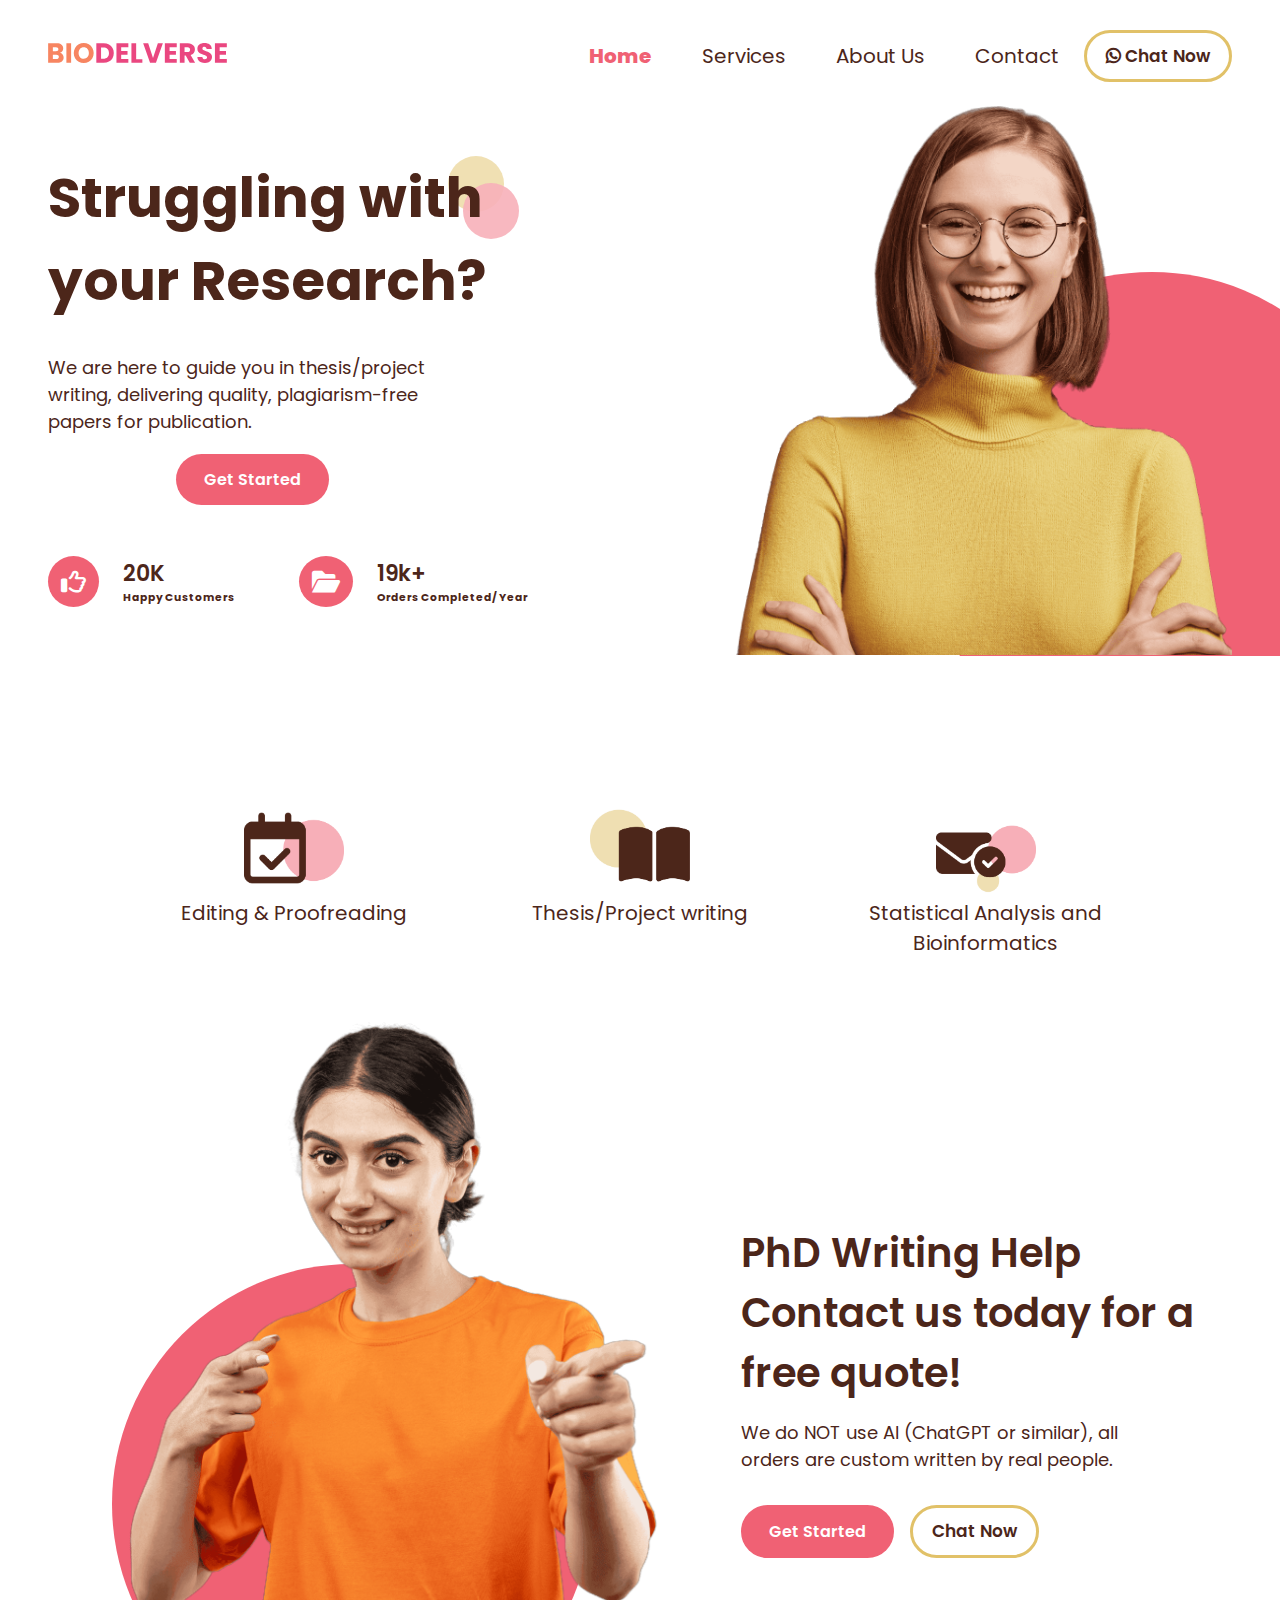
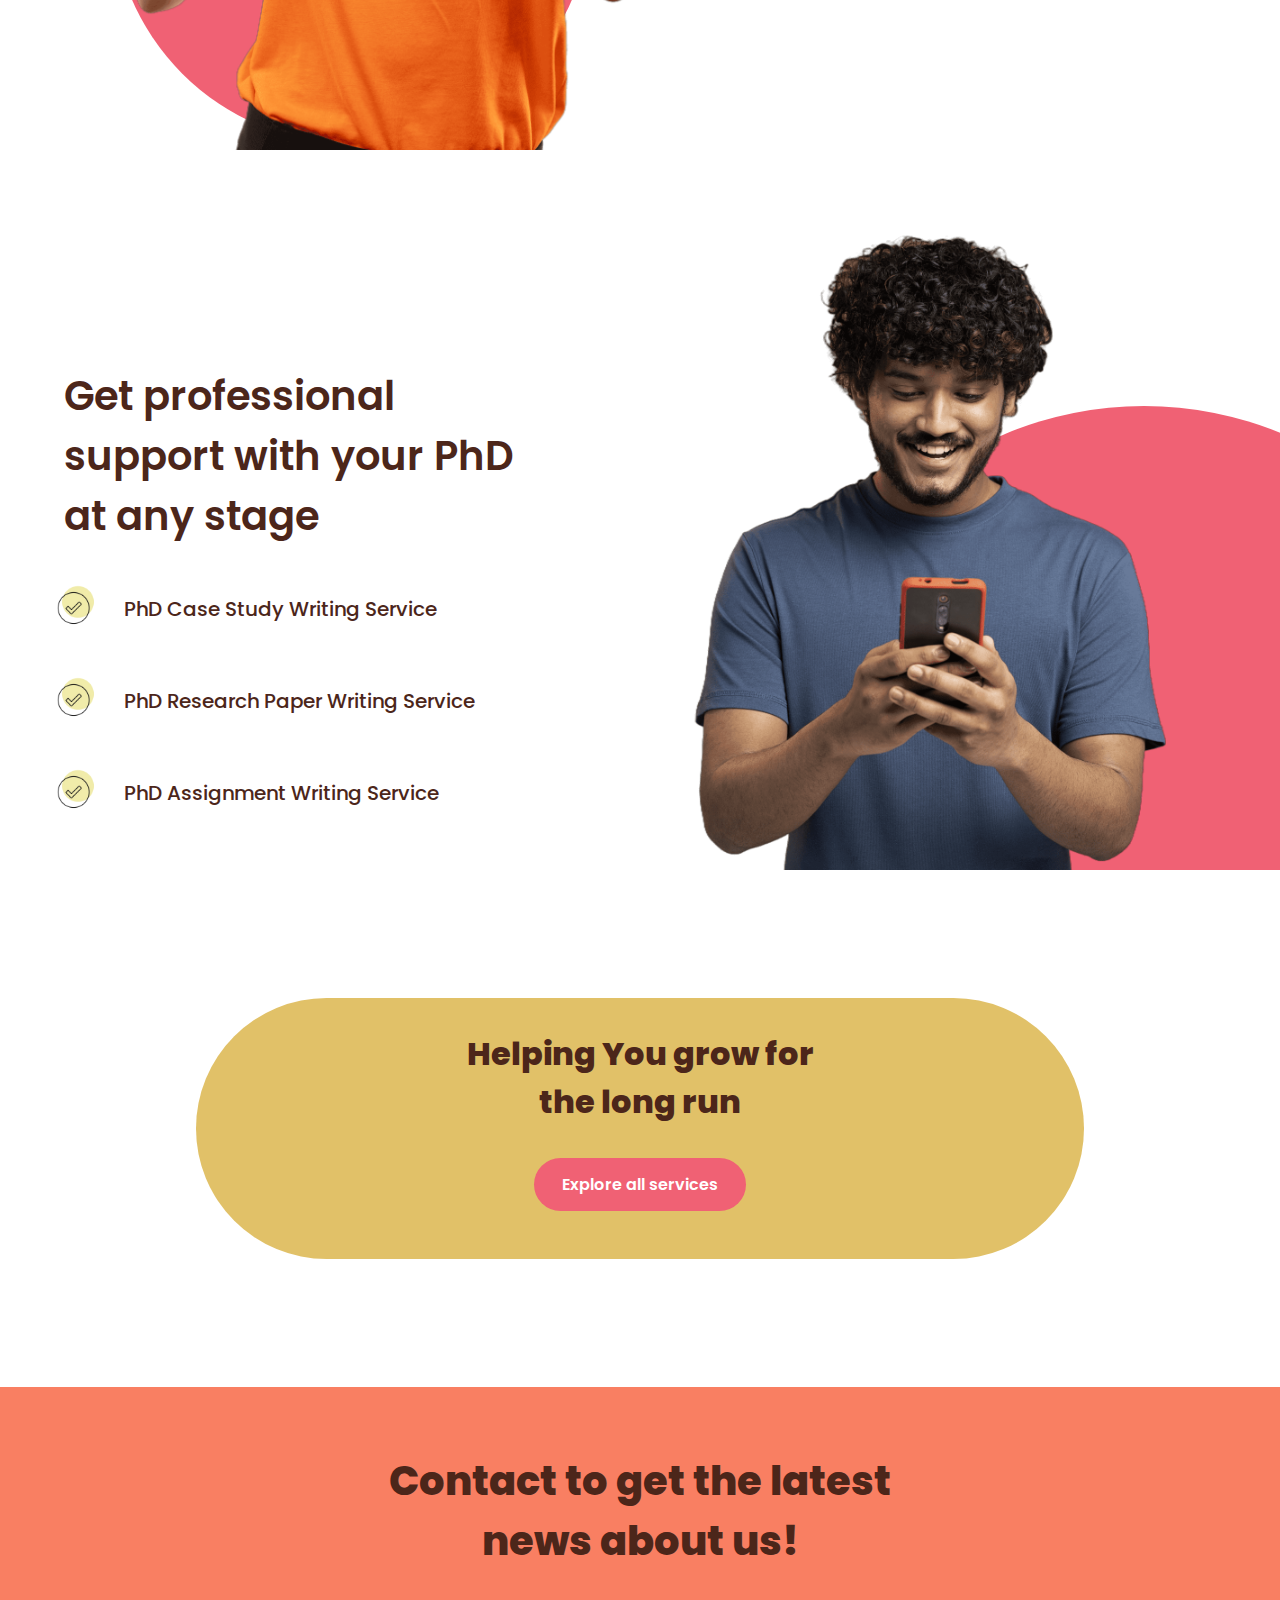
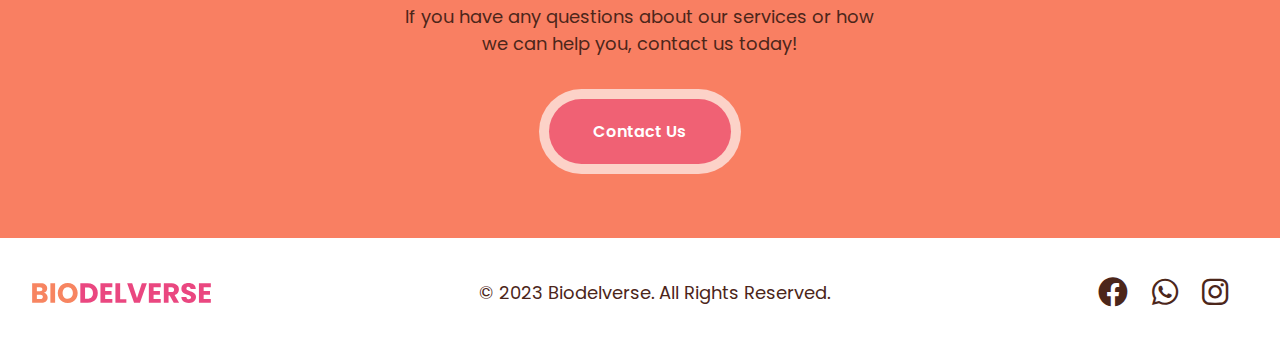
==== index.html @ eaade55c "added contact form" ====
<!DOCTYPE html>
<html lang="en">

<head>
     <meta charset="UTF-8">
     <meta name="viewport" content="width=device-width, initial-scale=1.0">
     <meta name="description"
          content="Empowering research, Guiding Researchers. Elevate your academic journey with Biodelverse - your ultimate destination for comprehensive support in review writing, thesis crafting, journal publications, conference proceedings, practical guidance, and more. Your success starts with us">
     <title>Biodelverse</title>

     <!-- FAV ICONS  -->
     <link rel="shortcut icon" href="Assests/fav-icons/fav-icon.png" type="image/x-icon">

     <!-- STYLE SHEET  -->
     <link rel="stylesheet" href="./style.css">

     <!-- Media Query -->
     <link rel="stylesheet" href="./mediaquery.css">

     <!-- Google Fonts -->
     <link rel="preconnect" href="https://fonts.googleapis.com">
     <link rel="preconnect" href="https://fonts.gstatic.com" crossorigin>
     <link href="https://fonts.googleapis.com/css2?family=Poppins:ital,wght@0,200;0,400;0,500;0,600;0,700;0,800;0,900;1,300;1,400;1,500;1,700;1,800;1,900&display=swap"
          rel="stylesheet">

     <!-- Font Awesome CDN -->
     <link rel="stylesheet" href="https://cdnjs.cloudflare.com/ajax/libs/font-awesome/6.0.0/css/all.min.css">

     <!-- Form AjaX  -->
     <script src="https://ajax.googleapis.com/ajax/libs/jquery/3.5.1/jquery.min.js"></script>
</head>

<body>

     <!-- ------------ -->
     <!-- SECTION-1-->
     <!-- ------------- -->

     <section class="home-section-1">

          <!-- Navigation Bar -->
          <nav class="navigation">
               <div class="logo"><img src="Assests/BioDesk Logo/BIODELVERSE (1).svg"></div>
               <div class="nav-links">
                    <ul>
                         <li>
                              <a class="page-active" href="index.html">Home</a>
                         </li>
                         <li>
                              <a href="service.html">Services</a>
                         </li>
                         <li>
                              <a href="about.html">About Us</a>
                         </li>
                         <li>
                              <a href="#" id="showContactFormBtnAnchor">Contact</a>
                         </li>
                         <a href="https://wa.me/918590683963?text=Hi%20there!!" class="primary-btn"><i
                                   class="fa-brands fa-whatsapp"></i> Chat Now</a>
                    </ul>

               </div>

               <!-- Inside the .navigation div -->
               <div class="menu-toggle">
                    <i class="fas fa-bars"></i>
                    <i class="fas fa-times"></i>
               </div>
          </nav>

          <!-- Section-1 Content Start here -->
          <div class="home-section-1-content">

               <!-- Content -1 -->
               <div class="home-section-1-left-content">



                    <!-- Main Heading with color boll-->
                    <div class="home-section-1-left-content-heading">
                         <!-- color balls -->
                         <div class="color-balls">
                              <div class="color-ball-1"></div>
                              <div class="color-ball-2"></div>
                         </div>
                         <!-- Heading -->
                         <h1>
                              Struggling with <br> your Research?
                         </h1>

                    </div>

                    <!-- paragraph -->
                    <p>
                         We are here to guide you in thesis/project writing, delivering quality, plagiarism-free papers
                         for publication.
                    </p>

                    <!-- Main button -->
                    <a href="service.html" class="main-btn">Get Started</a>

                    <!-- Counter -->
                    <div class="counter">
                         <!-- counter-1 -->
                         <div class="counter-div">
                              <i class="fa-regular fa-thumbs-up"></i>
                              <div>
                                   <h5 id="happyCustomers">20K</h5>
                                   <h6>
                                        Happy Customers
                                   </h6>
                              </div>
                         </div>

                         <!-- counter-2 -->
                         <div class="counter-div">
                              <i class="fa-solid fa-folder-open"></i>

                              <div>
                                   <h5 id="ordersCompleted">19k+</h5>
                                   <h6>
                                        Orders Completed/ Year
                                   </h6>
                              </div>
                         </div>
                    </div>

               </div>

               <!-- Content -2 -->
               <div class="home-section-1-right-content">

                    <!-- Image -->
                    <img src="Assests/Section-1-girl-img.png" alt="">



               </div>

          </div>
          <!-- background circle -->
          <div class="background-circle"></div>
     </section>

     <!-- ------------ -->
     <!-- SECTION-2-->
     <!-- ------------- -->

     <section class="home-section-2">

          <!-- Features -->
          <div class="features">
               <div class="featureBox">
                    <img src="./Assests/Section-2-icon-2.png" alt="" class="featureIcon">
                    <h6 class="featureTagline">Editing & Proofreading</h6>
               </div>
               <div class="featureBox">
                    <img src="./Assests/Section-2-icon-1.png" alt="" class="featureIcon">
                    <h6 class="featureTagline">Thesis/Project writing</h6>
               </div>
               <div class="featureBox" style="padding-top: 50px;">
                    <img src="./Assests/Section-2-icon-3.png" alt="" class="featureIcon">
                    <h6 class="featureTagline">Statistical Analysis and Bioinformatics</h6>
               </div>
          </div>

     </section>

     <!-- ------------ -->
     <!-- SECTION-3-->
     <!-- ------------- -->
     <section class="home-section-3">
          <div class="home-section-3-left-content">
               <img src="./Assests/Section-3-girl-img.png" alt="" class="section-3-left-image">
               <!-- background circle -->
               <div class="background-circle"></div>

          </div>
          <div class="home-section-3-right-content">
               <div class="section-3-heading">
                    <h2>PhD Writing Help Contact us today for a free quote!</h2>
               </div>
               <div class="section-3-text">
                    <p>We do NOT use AI (ChatGPT or similar), all orders are custom written by real people.</p>
               </div>
               <div class="section-3-btn-box">
                    <a href="service.html" class="main-btn">Get Started</a>
                    <a href="https://wa.me/918590683963?text=Hi%20there!!" class="primary-btn">Chat Now</a>

               </div>
          </div>

     </section>

     <!-- ------------ -->
     <!-- SECTION-4-->
     <!-- ------------- -->


     <section class="home-section-4">
          <div class="home-section-4-left">
               <div class="section-4-heading">
                    <h2>Get professional support with your PhD at any stage</h2>
               </div>
               <div class="section-4-points">

                    <!-- Points -->
                    <div>
                         <img src="Assests/tick-removebg.png" alt="">
                         <p>
                              PhD Case Study Writing Service
                         </p>
                    </div>

                    <!-- Points -->
                    <div>
                         <img src="Assests/tick-removebg.png" alt="">
                         <p>
                              PhD Research Paper Writing Service
                         </p>
                    </div>

                    <!-- Points -->
                    <div>
                         <img src="Assests/tick-removebg.png" alt="">
                         <p>
                              PhD Assignment Writing Service
                         </p>
                    </div>

               </div>
          </div>
          <div class="home-section-4-right">
               <img src="./Assests/Section-4-boy-img.png" alt="" class="section-4-img">

          </div>
          <!-- background circle -->
          <div class="background-circle"></div>
     </section>


     <!-- ------------ -->
     <!-- SECTION-5-->
     <!-- ------------- -->

     <section class="home-section-5">

          <!-- Reusable NewsLetter Box -->
          <div class="news-letter-container">
               <h2>Helping You grow for
                    <br> the long run</h2>
               <a href="service.html#services-section-feature-container" class="main-btn">Explore all services</a>
          </div>
     </section>

     <!-- ------------ -->
     <!-- SECTION-6-->
     <!-- ------------- -->
     <section class="home-section-6">
          <div class="section-6-container">
               <h2>Contact to get the latest news about us!</h2>
               <p>If you have any questions about our services or how we can help you, contact us today!</p>
               <form class="formField"
                    action="https://script.google.com/macros/s/AKfycbzdx4es6n_eGww9zZ2LNi3wow7X397OpIFWarDgLo2lKXkbOkn2M5WrCmH2jN6Mx-Fr/exec">
                    <div class="form-group">
                         <!-- <input id="tel-number" type="tel" name="Phone Number" placeholder="Enter Your Mobile Number"
                              pattern="(\+?\d{10,13})?" title="Enter a valid phone number with 10 to 13 digits"
                              required> -->
                         <button class="main-btn" type="button" id="showContactFormBtn">Contact Us</button>

                    </div>
               </form>
          </div>
     </section>


     <!-- ------------ -->
     <!-- Footer-->
     <!-- ------------- -->

     <section class="Footer">
          <img src="./Assests/BioDesk Logo/BIODELVERSE (1).svg" alt="">
          <p>© 2023 Biodelverse. All Rights Reserved.</p>
          <ul>
               <li><a href="https://www.facebook.com/biodelvers?mibextid=zLoPMf"><i
                              class="fa-brands fa-facebook"></i></a></li>
               <li><a href="https://wa.me/918590683963?text=Hi%20there!!"><i class="fa-brands fa-whatsapp"></i></a></li>
               <li><a href="https://www.instagram.com/biodelvers"><i class="fa-brands fa-instagram"></i></a></li>
          </ul>
     </section>



     <!-- ------------ -->
     <!-- Contact Form (Pop Up)-->
     <!-- ------------- -->
     <div class="background" id="contact-form">
          <div class="container">
               <div class="screen">
                    <div class="screen-header">
                         <div class="screen-header-left">
                              <div class="screen-header-button close"></div>
                              <div class="screen-header-button maximize"></div>
                              <div class="screen-header-button minimize"></div>
                         </div>
                         <div class="screen-header-right close">
                              <!-- Close button -->
                              <i class="fa-regular fa-circle-xmark"></i>
                         </div>
                    </div>
                    <div class="screen-body">
                         <div class="screen-body-item left">
                              <div class="app-title">
                                   <span>CONTACT</span>
                                   <span>US</span>
                              </div>
                              <div class="app-contact">CONTACT INFO : +91 8590683963</div>
                         </div>
                         <div class="screen-body-item">
                              <div class="app-form">
                                   <form id="contactForm" class="formField"
                                        action="https://script.google.com/macros/s/AKfycbzdx4es6n_eGww9zZ2LNi3wow7X397OpIFWarDgLo2lKXkbOkn2M5WrCmH2jN6Mx-Fr/exec">
                                        <div class="app-form-group">
                                             <input class="app-form-control" placeholder="NAME" required>
                                        </div>
                                        <div class="app-form-group">
                                             <input class="app-form-control" type="email" placeholder="EMAIL" required>
                                        </div>
                                        <div class="app-form-group">
                                             <input class="app-form-control" placeholder="CONTACT NO" type="tel"
                                                  name="Phone Number" pattern="(\+?\d{10,13})?"
                                                  title="Enter a valid phone number with 10 to 13 digits" required>
                                        </div>
                                        <div class="app-form-group message">
                                             <input class="app-form-control" placeholder="MESSAGE">
                                        </div>
                                        <div class="app-form-group buttons">
                                             <button type="button" class="app-form-button"
                                                  onclick="clearForm()">CLEAR</button>
                                             <button class="app-form-button">SEND</button>
                                        </div>
                                   </form>
                              </div>
                         </div>
                    </div>
               </div>
          </div>
     </div>

     <!-- -Local Js file ---->
     <script src="script.js"></script>

</body>

</html>
---- style.css ----
@import url('https://fonts.googleapis.com/css2?family=Poppins:ital,wght@0,100;0,200;1,100;1,200;1,300;1,400;1,500;1,600;1,700;1,800;1,900&display=swap');

body,
h1,
h2,
h3,
h5,
h6,
p,
ul {
     margin: 0;
     padding: 0;
     list-style: none;
}

body,
body * {
     font-family: 'Poppins', sans-serif;
     color: var(--brown);
     scroll-behavior: smooth;
}

html {
     scroll-behavior: smooth;
}

/* Color Palette */
:root {
     --white-c: #FFFFFF;
     --light-yellow: #E1C168;
     --light-orange: #F97F62;
     --light-grey: #A6A6A6;
     --light-pink: #f7b0b9;
     --bright-pink: #F06174;
     --black: #000001;
     --light-brown: #76584A;
     --brown: #4C261A;
     --light-white: #FDFDFD;
}

h1 {
     font-size: 55px;
     font-weight: 700;
}

h2 {
     font-weight: 600;
     font-size: 40px;
}

h3 {
     font-size: 30px;
     font-weight: 600;
}

h5 {
     font-size: 22px;
     font-weight: 600;
}

p {
     font-size: 18px;
     font-weight: 400;
}


/* section */
section {
     height: inherit;
     flex-direction: column;
     padding: 0 3rem;
}

/* ---------------------------- */
/* Reusable Navigation style */
/* ---------------------------- */
/* navigation bar */
.navigation {
     display: flex;
     justify-content: space-between;
     align-items: center;
     padding: 30px 0 10px;
     background: var(--white-c);
}

.logo img {
     max-height: 20px;
}

.nav-links ul {
     display: flex;
     justify-content: flex-end;
     align-items: center;
}

.nav-links ul li {
     margin: 0 25px;
}


.nav-links ul li a {
     text-decoration: none;
     font-size: 20px;
     transition: color 0.3s ease;
}

.nav-links ul li a:hover {
     color: var(--bright-pink);

}

.menu-toggle {
     display: none;
     cursor: pointer;
     font-size: 30px;
}

.menu-toggle i.fa-times {
     display: none;
}

.page-active {
     font-weight: 800;
     color: var(--bright-pink);
}

/* ---------------------------- */
/* Reusable Button style */
/* ---------------------------- */

/* Main-btn */
.main-btn {
     padding: 14px 28px;
     color: var(--white-c);
     background: var(--bright-pink);
     text-decoration: none;
     font-weight: 600;
     font-size: 16px;
     border-radius: 56px;
     transition: background-color 0.3s ease;
     width: fit-content;
}

.main-btn:hover {
     background: var(--light-orange);
}

/* Primary btn */
.primary-btn {
     background: transparent;
     border: 3px solid var(--light-yellow);
     padding: 10px 19px;
     border-radius: 44px;
     text-decoration: none;
     font-size: 17px;
     font-weight: 600;
     transition: background-color 0.3s ease;
}

.primary-btn i.fa-whatsapp {
     color: var(--brown);
     background: transparent;
     font-weight: 600;
}

.primary-btn:hover {
     background: var(--light-yellow);
}



.background-circle {
     background-color: var(--bright-pink);
     border-radius: 100%;


}





/* ---------------------------- */
/* (HOME PAGE) */
/* ---------------------------- */
/* ---------------------------- */
/* Section-1 */
/* ---------------------------- */
.home-section-1 {
     overflow: hidden;
     position: relative;
}

.home-section-1-content {
     display: flex;
     align-items: flex-start;
     justify-content: center;
}

/*------ left content---------- */
.home-section-1-left-content {
     margin-top: 4rem;
     width: 60%;
}

/* color balls */

.color-balls {
     width: 75px;
     position: absolute;
     left: 28rem;
     z-index: -9;
}

.color-ball-1 {
     background-color: var(--light-yellow);
     height: 3.5rem;
     width: 3.5rem;
     border-radius: 100%;
     opacity: 0.5;
}

.color-ball-2 {
     background-color: var(--light-pink);
     height: 3.5rem;
     width: 3.5rem;
     border-radius: 100%;
     opacity: 0.9;
     position: relative;
     left: 15px;
     bottom: 29px;

}

.home-section-1-left-content-heading h1 {
     width: 80%;
}

.home-section-1-left-content p {
     width: 70%;
     margin: 2rem 0;
}

.home-section-1-left-content .main-btn {
     margin-left: 8rem;
}


/* Counter */
.home-section-1-left-content .counter {
     display: flex;
     align-items: center;
     justify-content: start;
     gap: 4rem;
     margin-top: 4rem;
}

.home-section-1-left-content .counter .counter-div {
     display: flex;
     align-items: center;
}

.home-section-1-left-content .counter .counter-div i {
     padding: 13px;
     background: var(--bright-pink);
     border-radius: 50%;
     font-size: 25px;
     color: var(--white-c)
}

.home-section-1-left-content .counter .counter-div div {
     margin-left: 1.5rem;
     text-align: left;
}



/*------------ right -------------content */
.home-section-1-right-content {
     width: 40rem;
     overflow: hidden;
}

.home-section-1-right-content img {
     width: 90%;
     margin-left: 4rem;
}

.background-circle {
     height: 30rem;
     width: 30rem;
     z-index: -1;
     position: absolute;
     right: -7rem;
     top: 17rem;
}

/* ---------------------------- */
/* Section-2 */
/* ---------------------------- */
.home-section-2 {
     padding: 6rem 4rem 2rem;
     background-color: var(--white-c);
     margin-top: -6px;
}

.features {
     width: 90%;
     display: flex;
     align-items: center;
     justify-content: space-between;
     margin: 1rem auto;

}

.featureBox {
     display: flex;
     flex-direction: column;
     align-items: center;
     margin: 0 auto;
}

.featureIcon {
     width: 100px;
     height: auto;
}

.featureTagline {
     width: 15rem;
     text-align: center;
     font-size: 20px;
     margin: 0 auto;
     font-weight: 400;
}

/* ---------------------------- */
/* Section-3 */
/* ---------------------------- */
.home-section-3 {
     padding: 1rem 2rem;
     display: flex;
     flex-direction: row;
}

.home-section-3-left-content {
     width: 70%;
}

.section-3-left-image {
     width: 75%;
     margin-left: 6rem;
}

.home-section-3-left-content>.background-circle {
     z-index: -1;
     position: absolute;
     height: 30rem;
     width: 30rem;
     justify-content: end;
     top: 79rem;
     overflow: hidden;
     left: 7rem;
}


.home-section-3-right-content {
     width: 50%;
     margin: auto 0;
}

.section-3-heading {
     margin: 1rem 0;
}

.section-3-text {
     width: 75%;
     margin: 1rem 0;
}

.section-3-btn-box {
     display: flex;
     flex-direction: row;
     gap: 1rem;
}

.section-3-btn-box a {
     margin: 1rem 0;
}

/* ---------------------------- */
/* Section-4 */
/* ---------------------------- */
.home-section-4 {
     overflow: hidden;
     position: relative;
     display: flex;
     flex-direction: row;
     padding: 5rem 2rem;
     margin-top: -1.5rem;
     z-index: 1;
     background: var(--white-c);
}

.home-section-4-left {
     width: 54%;
     margin-top: auto;
     margin-bottom: 3rem;
}

.section-4-heading {
     width: 30rem;
     font-weight: 800;
     margin-left: 2rem;
}

.section-4-points {
     margin-top: 1rem;
}

.section-4-points div {
     padding: 0;
     display: flex;
}

.section-4-points div img {
     width: 14%;
}

.section-4-points div p {
     font-size: 20px;
     margin-top: 2rem;
     font-weight: 500;

}

.home-section-4-right {
     width: 40%;
}

.section-4-img {
     width: 100%;
}

.home-section-4 .background-circle {
     height: 45rem;
     width: 45rem;
     z-index: -1;
     position: absolute;
     right: -14rem;
     top: 16rem;
}


/* ---------------------------- */
/* Section-5 */
/* ---------------------------- */
.home-section-5 {
     margin-top: -6rem;
     z-index: 1;
     position: relative;
     padding: 6rem 3rem;
     background: var(--white-c);
}

.news-letter-container {
     display: flex;
     flex-direction: column;
     background: var(--light-yellow);
     margin: 2rem auto;
     border-radius: 250px;
     width: 75%;
     align-items: center;
}

.news-letter-container h2 {
     max-width: fit-content;
     text-align: center;
     margin: 2rem auto;
     font-weight: 800;
     font-size: 32px;
}

.news-letter-container a {
     align-self: center;
     margin-bottom: 3rem;
}

/* ---------------------------- */
/* Section-6 */
/* ---------------------------- */

.home-section-6 {
     background-color: var(--light-orange);
     padding: 2rem;
     display: flex;
     flex-direction: column;
     text-align: center;
     height: fit-content;

}

.section-6-container h2 {
     width: 50%;
     font-weight: 800;
     margin: 2rem auto;
}

.section-6-container p {
     width: 40%;
     margin: 2rem auto;
}

.form-group {
     background-color: #fcd2c8;
     padding: 10px;
     margin: 2rem auto;
     border-radius: 50px;
     display: flex;
     align-items: center;
     justify-content: space-between;
     width: 15%;
}

.form-group .main-btn {
     width: 100%;
     border: none;
     text-align: center;
     padding: 20px 31px;
     background: var(--bright-pink);
     transition: background-color 0.3s ease;
}

.form-group .main-btn:hover {
     background: var(--light-orange);
}

/* ---------------------------- */
/* Footer */
/* ---------------------------- */

.Footer {
     padding: 2rem;
     display: flex;
     flex-direction: row;
     justify-content: space-between;
     align-items: center;
}

.Footer img {
     height: 20px;
     width: auto;
}

.Footer ul {
     list-style-type: none;
     padding: 0;
     margin: 0;
}

.Footer li {
     font-size: 30px;
     display: inline-block;
     /* Display list items horizontally */
     margin-right: 20px;
     /* Adjust the margin between icons */
}



/* ---------------------------- */
/* Service page */
/* ---------------------------- */

/* ---------------------------- */
/* Service page section 1 */
/* ---------------------------- */

.service-section-1 {
     overflow: hidden;
     position: relative;
}

.service-section-1-content {
     display: flex;
     align-items: flex-start;
     justify-content: center;
}

/*------ left content---------- */
.service-section-1-left-content {
     margin-top: 6rem;
     width: 60%;
}

/* color balls */

.service-section-1-left-content-heading .color-balls {
     width: 75px;
     position: absolute;
     left: 32rem;
     z-index: -9;
}


.service-section-1-left-content-heading h1 {
     line-height: 4.5rem;
     font-size: 49px;
}

.service-section-1-left-content p {
     width: 70%;
     margin: .7rem 0 3rem;
}


/* Counter */
.service-section-1-left-content .counter {
     display: flex;
     align-items: center;
     justify-content: start;
     gap: 4rem;
     margin-top: 4rem;
}

.service-section-1-left-content .counter .counter-div {
     display: flex;
     align-items: center;
}

.service-section-1-left-content .counter .counter-div i {
     padding: 13px;
     background: var(--bright-pink);
     border-radius: 50%;
     font-size: 25px;
     color: var(--white-c)
}

.service-section-1-left-content .counter .counter-div div {
     margin-left: 1.5rem;
     text-align: left;
}



/*------------ right -------------content */
.service-section-1-right-content {
     width: 40rem;
     overflow: hidden;
}

.service-section-1-right-content img {
     width: 90%;
}

.service-section-1-right-content .background-circle {
     height: 25rem;
     width: 25rem;
     z-index: -1;
     position: absolute;
     right: 1rem;
     top: 18rem;
}

.service-section-1 hr {
     color: #f2f2f2;
     opacity: 0.5;
     width: 90%;
     margin-right: 4.6rem;
     margin-top: -.4rem;
}

/* ---------------------------- */
/* Service page section 2 */
/* ---------------------------- */
.services-section-2 {
     margin-top: 6rem;
}

.services-section-header {
     text-align: center;
     align-items: center;
}

.services-section-header h2 {
     font-size: 45px;
     font-weight: 700;
}

.services-section-header p {
     width: 50%;
     margin: 1rem auto;
}

.services-section-feature-container {
     display: flex;
     flex-direction: column;
     gap: 1rem;
     margin: 3rem 6rem;
}

.services-section-feature-column-container {
     display: flex;
     flex-direction: row;
     justify-content: space-around;
     margin: 2rem 0;
}

.service-featureBox {
     padding: 1rem;
     width: 16rem;
     height: 19rem;
     box-shadow: rgba(0, 0, 0, 0.55) 3px 3px 13px;
     text-align: center;
}

.service-featureBox h5 {
     font-weight: 500;
     font-size: 20px;
     padding: 1.5rem;
}

.service-featureBox p {
     font-size: 13px;
     padding: 0 6px;
}

/* ---------------------------- */
/* Service page section 3 */
/* ---------------------------- */
.service-section-3 {

     margin: 7rem 2rem;
}

.service-section-3-features {
     display: flex;
     flex-direction: row;
     justify-content: space-between;

}

.service-section-3-featureBox {
     display: flex;
     flex-direction: column;
     align-items: center;
     margin: 0 auto;
     justify-content: center;
}

.service-section-3-featureBox i {
     font-size: 80px;
}


.service-section-3-featureBox h6 {
     width: 15rem;
     text-align: center;
     font-size: 19px;
     margin: 39px auto 0;
     font-weight: 400;
}



/* ---------------------------- */
/* About page */
/* ---------------------------- */
/* ---------------------------- */
/* section 1 */
/* ---------------------------- */
.about-section-1-content {
     background-image: url("Assests/about-section-1-main-img.jpg");
     width: 100%;
     height: 100vh;
     background-size: cover;
     background-position: center center;
     background-repeat: no-repeat;
     background-clip: content-box;
     object-fit: cover;
     margin: 3rem 0;
     border-radius: 30px;
}

.about-section-1-content-container {
     margin-top: auto;
     padding: 0% 3%;
}

.about-section-1-content-heading h1 {
     font-size: 45px;
     position: relative;
     z-index: 2;
}

.about-section-1-content-heading .color-balls {
     position: relative;
     left: -0.4rem;
     top: 12.7rem;
     z-index: 1;
}

.about-section-1-content-heading .color-ball-1 {
     background-color: var(--light-yellow);
     height: 3.8rem;
     width: 3.8rem;
     border-radius: 100%;
     opacity: 0.5;
}

.about-section-1-content-heading .color-ball-2 {
     background-color: var(--light-pink);
     height: 3.5rem;
     width: 3.5rem;
     opacity: 0.9;
     position: relative;
     left: 3px;
     bottom: 74px;
}

.about-section-1-content-1-description {
     margin-left: 6rem;
     margin-top: 2rem;
}

.about-section-1-content-1-description p {
     margin-bottom: 2rem;
     font-size: 17px;
}

/* ---------------------------- */
/* section 2 */
/* ---------------------------- */
.about-section-2-content {
     display: flex;
     align-items: center;
     margin: 6rem 0;
}

.about-section-2-content-1-left-side-content img {
     width: 80%;
     margin-left: 3rem;
     border-radius: 50px;
}

.about-section-2-content-1-right-side-content {
     width: 100%;
     margin-top: -2rem;
}

.about-section-2-content-1-right-side-content p {
     width: 95%;
     margin: 2rem 0 3rem;
}

.call-us-container {
     display: flex;
     align-items: center;
}

.call-us-container i {
     padding: 1rem;
     border: 1.2px solid black;
     border-radius: 50%;
     font-size: 2rem;
     margin-right: 1rem;
     animation: phoneRinging 1s infinite;
}

/* animation for the phone ringing effect */
@keyframes phoneRinging {

     0%,
     100% {
          transform: translateY(0);
     }

     50% {
          transform: translateY(-5px);
     }
}


/* ---------------------------- */
/* section 3 */
/* ---------------------------- */
.about-section-3-content {
     display: flex;
     align-items: center;
     justify-content: space-around;
     margin: 2rem;

}

.about-section-3-content-left-side {
     width: 90%;
     margin-top: -2rem;
}

.about-section-3-content-left-side h2 {
     font-size: 38px;
}

.about-section-3-content-left-side p {
     font-size: 16px;
     margin-top: 3rem;
     width: 80%;
}

.about-section-3-content-right-side {
     width: 90%;
}

.about-section-3-content-right-side img {
     width: 100%;
}


/* ---------------------------- */
/* Popup*/
/* ---------------------------- */
.background {
     display: flex;
     min-height: 100vh;
     position: fixed;
     top: 0;
     left: 0;
     right: 0;
     bottom: 0;
     justify-content: center;
     align-items: center;
     z-index: 9999;
}
#contact-form {
     display: none;
 }
.container {
     flex: 0 1 700px;
     margin: auto;
     padding: 10px;
}

.screen {
     position: relative;
     background: var(--light-white);
     border-radius: 15px;
}

.screen:after {
     content: '';
     display: block;
     position: absolute;
     top: 0;
     left: 20px;
     right: 20px;
     bottom: 0;
     border-radius: 15px;
     box-shadow: 0 20px 40px rgba(0, 0, 0, .4);
     z-index: -1;
}

.screen-header {
     display: flex;
     align-items: center;
     padding: 10px 20px;
     background: #4d4d4f;
     border-top-left-radius: 15px;
     border-top-right-radius: 15px;
}

.screen-header-left {
     margin-right: auto;
}

.screen-header-button {
     display: inline-block;
     width: 8px;
     height: 8px;
     margin-right: 3px;
     border-radius: 8px;
     background: white;
}

.screen-header-button.close {
     background: #ed1c6f;
}

.screen-header-button.maximize {
     background: #e8e925;
}

.screen-header-button.minimize {
     background: #74c54f;
}

.screen-header-right i{
    color: var(--white-c);
    font-size: 18px;
}

.screen-body {
     display: flex;
}

.screen-body-item {
     flex: 1;
     padding: 50px;
}

.screen-body-item.left {
     display: flex;
     flex-direction: column;
}

.app-title {
     display: flex;
     flex-direction: column;
     position: relative;
     font-size: 26px;
}
.app-title  span{
     color: var(--brown);
}
.app-title:after {
     content: '';
     display: block;
     position: absolute;
     left: 0;
     bottom: -10px;
     width: 25px;
     height: 4px;
     background: var(--bright-pink);
}

.app-contact {
     margin-top: auto;
     font-size: 8px;
     color: #888;
}

.app-form-group {
     margin-bottom: 15px;
}

.app-form-group.message {
     margin-top: 40px;
}

.app-form-group.buttons {
     margin-bottom: 0;
     text-align: right;
}

.app-form-control {
     width: 100%;
     padding: 10px 0;
     background: none;
     border: none;
     border-bottom: 1px solid #666;
     color: var(--brown);
     font-size: 14px;
     outline: none;
     transition: border-color .2s;
}

.app-form-control::placeholder {
     color: #666;
}

.app-form-control:focus {
     border-bottom-color: #ddd;
}

.app-form-button {
     background: none;
     border: none;
     color: var(--bright-pink);
     font-size: 14px;
     cursor: pointer;
     outline: none;
}

.app-form-button:hover {
     color: var(--light-orange);
}

.credits {
     display: flex;
     justify-content: center;
     align-items: center;
     margin-top: 20px;
     color: #ffa4bd;
     font-family: 'Roboto Condensed', sans-serif;
     font-size: 16px;
     font-weight: normal;
}

.credits-link {
     display: flex;
     align-items: center;
     color: #fff;
     font-weight: bold;
     text-decoration: none;
}

.dribbble {
     width: 20px;
     height: 20px;
     margin: 0 5px;
}

@media screen and (max-width: 520px) {
     .screen-body {
          flex-direction: column;
     }

     .screen-body-item.left {
          margin-bottom: 30px;
     }

     .app-title {
          flex-direction: row;
     }

     .app-title span {
          margin-right: 12px;
     }

     .app-title:after {
          display: none;
     }
}

@media screen and (max-width: 600px) {
     .screen-body {
          padding: 40px;
     }

     .screen-body-item {
          padding: 0;
     }
}
---- mediaquery.css ----
/* --------------------------- */
/* --Tablet And Normal Mobile Screen Start Here */
/* ------------------------------- */

@media screen and (max-width: 900px) {

     section {
          padding: 0 2rem;
     }

     h1 {
          font-size: 30px;
     }

     h2 {
          font-weight: 600;
          font-size: 24px;
     }

     p {
          font-size: 11px;
     }

     .heading {
          padding: 2rem 0;
     }

     .logo img {
          max-height: 20px;
     }

     /* Main btn responsive */
     .main-btn {
          padding: 12px 21px;
          color: var(--white-c);
          background: var(--bright-pink);
          text-decoration: none;
          font-weight: 400;
          font-size: 12px;
          border-radius: 56px;
          transition: background-color 0.3s ease;
     }

     /* --------------------------- */
     /* --Reusable Navigation Responsive style Here */
     /* ------------------------------- */
     .navigation {
          padding: 30px 0 36px;
     }

     .nav-links {
          position: absolute;
          top: 12%;
          left: 0;
          width: 100%;
          padding: 1rem 0;
          box-shadow: none;
          opacity: 1;
          z-index: -1;
     }

     .nav-links ul {
          opacity: 0;
          flex-direction: column;
     }

     .nav-links ul li {
          margin: 10px 0;
          opacity: 0;
          transform: translateY(-20px);
          transition: opacity 0.3s ease, transform 0.3s ease;
     }

     .menu-toggle {
          display: block;
          margin-right: 2rem;
     }

     .nav-links.active {
          z-index: 3;
     }

     .nav-links .active {
          opacity: 1;
          color: var(--light-orange);
          background-color: var(--white-c);
          margin-top: 0;
     }

     .nav-links .active ul {
          opacity: 1;
          z-index: 3;
     }

     .nav-links .active ul li {
          opacity: 1;
          z-index: 13;
          transform: translateY(0);
          transition-delay: 0.1s;
          background-color: var(--white-c);
     }

     .nav-links ul .primary-btn {
          margin-bottom: 30px;
     }

     .nav-links .active>* {
          opacity: 1;
     }

     /* Hamburger Icon Animation */
     .menu-toggle i.fa-bars {
          display: block;
          animation: scaleIn 0.5s cubic-bezier(0.68, -0.55, 0.27, 1.55), fadeIn 0.5s ease;
     }

     /* Close Icon Animation */
     .menu-toggle i.fa-times {
          display: none;
          animation: scaleIn 0.5s cubic-bezier(0.68, -0.55, 0.27, 1.55), fadeIn 0.5s ease;
     }

     /* Keyframe Animations */
     @keyframes scaleIn {
          from {
               transform: scale(0);
          }

          to {
               transform: scale(1);
          }
     }

     @keyframes fadeIn {
          from {
               opacity: 0;
          }

          to {
               opacity: 1;
          }
     }


     /* ---------------------------- */
     /* (HOME PAGE) */
     /* ---------------------------- */
     /* ---------------------------- */
     /* Section-1 */
     /* ---------------------------- */

     .home-section-1 {
          padding-left: 1.3rem;
          padding-right: 0;
     }

     .home-section-1 .background-circle {
          display: none
     }

     .home-section-1-content {
          flex-direction: column;
          overflow: hidden;
     }

     .home-section-1-left-content {
          margin-top: 1rem;
          width: 85%;
     }

     .color-balls {
          position: absolute;
          top: 6.5rem;
          left: 14rem;
          z-index: -9;
     }

     .color-ball-1 {
          height: 2.5rem;
          width: 2.5rem;
          border-radius: 100%;
          opacity: 0.5;
     }

     .color-ball-2 {
          height: 2.5rem;
          width: 2.5rem;
     }

     .home-section-1-left-content p {
          width: 62%;
          margin-top: 0.9rem;
          margin-bottom: 2rem;
          font-size: 11px
     }

     .home-section-1-left-content .main-btn {
          margin-left: 0rem;
     }

     .home-section-1-left-content .counter {
          align-items: start;
          margin-top: 3rem;
          flex-direction: column;
          gap: 0;
     }

     .home-section-1-left-content .counter .counter-div {
          margin-bottom: 1rem;
     }

     .home-section-1-left-content .counter .counter-div i {
          padding: 10px;
          font-size: 22px;
     }

     .home-section-1-left-content .counter .counter-div div {
          margin-left: 1rem;
          text-align: left;
     }

     .home-section-1-left-content .counter .counter-div div h5 {
          font-weight: 800;
          font-size: 17px;
     }

     .home-section-1-left-content .counter .counter-div div h6 {
          font-weight: 400;
          font-size: 10px;
     }

     .home-section-1-right-content {
          width: 100%;
          margin-top: -16rem;
          margin-left: 2rem;
          overflow: hidden;
          z-index: -1;
     }

     .home-section-1-right-content img {
          width: 127%;
          margin-left: 2rem;
     }

     /* ---------------------------- */
     /* Section-2 */
     /* ---------------------------- */
     .features {
          flex-direction: column;
          gap: 5rem;
     }

     .featureIcon {
          width: 90px;
          height: auto;
     }

     .featureBox {
          padding-top: 0 !important;
     }

     .featureTagline {

          text-align: center;
          font-size: 20px;
          margin: 0 auto;
          font-weight: 400;
     }

     /* ---------------------------- */
     /* Section-3 */
     /* ---------------------------- */

     .home-section-3 {

          padding: 1rem 2rem;
          display: flex;
          flex-direction: column-reverse;
     }

     .home-section-3-left-content {
          width: 100%;
     }

     .section-3-left-image {
          width: 75%;
          margin-left: 2rem;
     }

     .home-section-3-right-content {
          width: 100%;
          margin: auto 0;
     }

     .section-3-text {
          width: 80%;
     }

     /* ---------------------------- */
     /* Section-3 */
     /* ---------------------------- */

     .home-section-3 {

          padding: 1rem 2rem;
          display: flex;
          flex-direction: column-reverse;
     }

     .home-section-3-left-content {
          width: 100%;
     }

     .section-3-left-image {
          width: 100%;
          margin-left: 0rem;
          margin-top: 1rem;
     }

     .home-section-3-right-content {
          width: 100%;
          margin: auto 0;
     }

     .section-3-text {
          width: 80%;
     }

     .section-3-btn-box {
          gap: 1rem;
     }

     .section-3-btn-box .main-btn {
          padding: 16px 21px;
          font-size: 14px;
     }

     .home-section-3-left-content .background-circle {
          display: none;
     }


     /* ---------------------------- */
     /* Section-4 */
     /* ---------------------------- */

     .home-section-4 {
          flex-direction: column;
     }

     .home-section-4-left {
          width: 100%;
     }

     .section-4-heading {
          width: 100%;
          font-weight: 800;
          margin-left: 0rem;
     }

     .section-4-points {
          font-size: 30px;
          position: relative;
          left: -1rem;
     }

     .home-section-4-right {
          width: 140%;
          margin-top: -16rem;
          margin-left: 3rem;
     }

     .section-4-img {
          height: 100%;
          z-index: -9;
     }

     .section-4-points div img {
          width: 19%;
          height: 20%;
     }

     .section-4-points div p {
          font-size: 15px;
          margin-top: 1rem;
          width: 41%;
     }

     .home-section-4 .background-circle {
          display: none;
     }



     /* ---------------------------- */
     /* Section-5 */
     /* ---------------------------- */

     .home-section-5 {
          padding: 1rem;

     }

     .section-5-container {
          width: 95%;
          padding: 0;
     }

     .news-letter-container {
          margin: 2rem auto;
          border-radius: 24px;
          width: 100%;
          align-items: center;
     }

     .news-letter-container h2 {
          max-width: fit-content;
          margin: 2rem auto;
          font-weight: 800;
          font-size: 19px;
     }



     /* ---------------------------- */
     /* Section-6 */
     /* ---------------------------- */

     .section-6-container h2 {

          font-size: 25px;
          width: 90%;
     }

     .section-6-container p {
          width: 80%;
          margin: 0 auto;
     }

     .form-group {
          width: 35%;
     }


     .form-group>.main-btn {
          padding: 17px 15px;
     }



     /* ---------------------------- */
     /* Footer */
     /* ---------------------------- */
     .Footer {
          padding: 1rem;
          align-items: center;
          flex-direction: column;
     }

     .Footer img {
          margin-top: 1rem;
          height: 20px;
          width: auto;
     }

     .Footer p {
          font-size: 10px;
          margin: 1rem 0;
     }

     .Footer ul {
          display: flex;
          flex-direction: row;
          justify-content: space-around;
     }

     .Footer i {
          font-size: 23px;
     }


     /* ---------------------------- */
     /* Service page */
     /* ---------------------------- */
     /* ---------------------------- */
     /* Section-1 */
     /* ---------------------------- */

     .service-section-1 {
          padding-left: 1.3rem;
          padding-right: 0;
     }

     .service-section-1 .background-circle {
          display: none
     }

     .service-section-1-content {
          flex-direction: column;
          overflow: hidden;
     }

     .service-section-1-left-content {
          margin-top: 1rem;
          width: 85%;
     }

     .service-section-1-left-content-heading .color-balls {
          position: absolute;
          top: 7.1rem;
          left: 16rem;
          z-index: -9;
     }

     .service-section-1-left-content-heading h1 {
          line-height: 2rem;
          font-size: 25px;
          margin-top: 1rem;
     }

     .service-section-1-left-content p {
          width: 60%;
          margin-top: 0.9rem;
          margin-bottom: 2rem;
          font-size: 11px
     }

     .service-section-1-left-content .main-btn {
          margin-left: 0rem;
     }

     .service-section-1-left-content .counter {
          align-items: start;
          margin-top: 3rem;
          flex-direction: column;
          gap: 0;
     }

     .service-section-1-left-content .counter .counter-div {
          margin-bottom: 1rem;
     }

     .service-section-1-left-content .counter .counter-div i {
          padding: 10px;
          font-size: 22px;
     }

     .service-section-1-left-content .counter .counter-div div {
          margin-left: 1rem;
          text-align: left;
     }

     .service-section-1-left-content .counter .counter-div div h5 {
          font-weight: 800;
          font-size: 17px;
     }

     .service-section-1-left-content .counter .counter-div div h6 {
          font-weight: 400;
          font-size: 10px;
     }

     .service-section-1-right-content {
          width: 100%;
          margin-top: -11rem;
          margin-left: 3rem;
          overflow: hidden;
          z-index: -1;
     }

     .service-section-1-right-content img {
          width: 127%;
          margin-left: 2rem;
     }

     /* ---------------------------- */
     /* Service page section-2 */
     /* ---------------------------- */
     .services-section-2 {
          margin-top: 3rem;
     }


     .services-section-header h2 {
          font-size: 34px;
          font-weight: 700;
     }

     .services-section-header>p {
          width: 75%;
     }

     .services-section-feature-column-container {
          margin: 0;
          flex-direction: column;
          align-items: center;
     }

     .services-section-feature-container {
          display: flex;
          flex-direction: column;
          gap: 0;
          margin: 2rem 0 0;
     }

     .service-featureBox {
          height: 100%;
          width: 73%;
          margin-bottom: 2rem;
     }

     .service-featureBox p {
          font-size: 13px;
          padding: 0 15px;
          margin-bottom: 2rem;
     }



     /* ---------------------------- */
     /* Service page section-3 */
     /* ---------------------------- */
     .service-section-3 {
          margin: 4rem 2rem;
     }

     .service-section-3-features {
          flex-direction: column;
          gap: 3rem;
          margin-bottom: 9rem;
     }

     .service-section-3-featureBox h6 {
          width: 100%;
          text-align: center;
          font-size: 16px;
          margin: 26px auto 0;
          font-weight: 400;
     }

     .service-section-3-featureBox i {
          font-size: 70px;
     }



     /* ---------------------------- */
     /* About page */
     /* ---------------------------- */
     /* ---------------------------- */
     /* Section-1 */
     /* ---------------------------- */
     .about-section-1-content-heading h1 {
          font-size: 30px;
          width: 60%;
          position: relative;
          z-index: 2;
     }

     .about-section-1-content-heading .color-balls {
          position: relative;
          left: -0.6rem;
          top: 7rem;
          z-index: 1;
     }

     .about-section-1-content-heading .color-ball-1 {
          height: 3.2rem;
          width: 3.2rem;
     }

     .about-section-1-content-heading .color-ball-2 {
          height: 3.3rem;
          width: 3.3rem;
          left: 1px;
          bottom: 68px;
     }

     .about-section-1-content {
          width: 100%;
          height: 90vh;
          margin: 2rem 0;
     }

     .about-section-1-content-1-description p {
          font-size: 10px;
     }

     .about-section-1-content-1-description {
          margin-left: 0rem;
          margin-top: 2rem;
     }

     /* ---------------------------- */
     /* Section-2 */
     /* ---------------------------- */
     .about-section-2-content {
          display: flex;
          margin: 4rem 0 2rem;
          flex-direction: column;
     }

     .about-section-2-content-1-left-side-content img {
          width: 100%;
          margin-left: 0rem;
          border-radius: 50px;
     }

     .about-section-2-content-1-right-side-content {
          width: 100%;
          margin-top: 2rem;
     }

     .about-section-2-content-1-right-side-content h2 {
          font-size: 21px;
     }

     .about-section-2-content-1-right-side-content p {
          width: 100%;
          font-size: 15px;
          margin: 2rem 0;
     }

     .call-us-container i {
          font-size: 1.5rem;

     }

     /* ---------------------------- */
     /* Section-3 */
     /* ---------------------------- */

     .about-section-3-content {
          margin: 1rem 0rem 7rem;
          flex-direction: column-reverse;
     }

     .about-section-3-content-left-side {
          width: 100%;
          margin-top: 0rem;
     }

     .about-section-3-content-left-side h2 {
          font-size: 22px;
     }

     .about-section-3-content-left-side p {
          font-size: 15px;
          margin-top: 2rem;
          width: 100%;
     }

     .about-section-3-content-right-side {
          width: 100%;
     }

     .about-section-3-content-right-side img {
          width: 100%;
     }
}


/* --------------------------- */
/* --Small Mobile Screen Start Here */
/* ------------------------------- */

@media screen and (max-width: 371px) {

     .home-section-1-left-content {
          margin-top: 1rem;
          width: 100%;
     }

     .section-6-container h2 {
          font-size: 25px;
          width: 100%;
     }

     .service-section-1-left-content-heading h1 {
          line-height: 1.8rem;
          font-size: 20px;
          margin-top: 1rem;
     }

     .service-section-1-left-content-heading .color-balls {
          top: 7.1rem;
          left: 12.6rem;
     }

     .service-section-1-left-content p {
          width: 66%;
          font-size: 9px;
     }







}
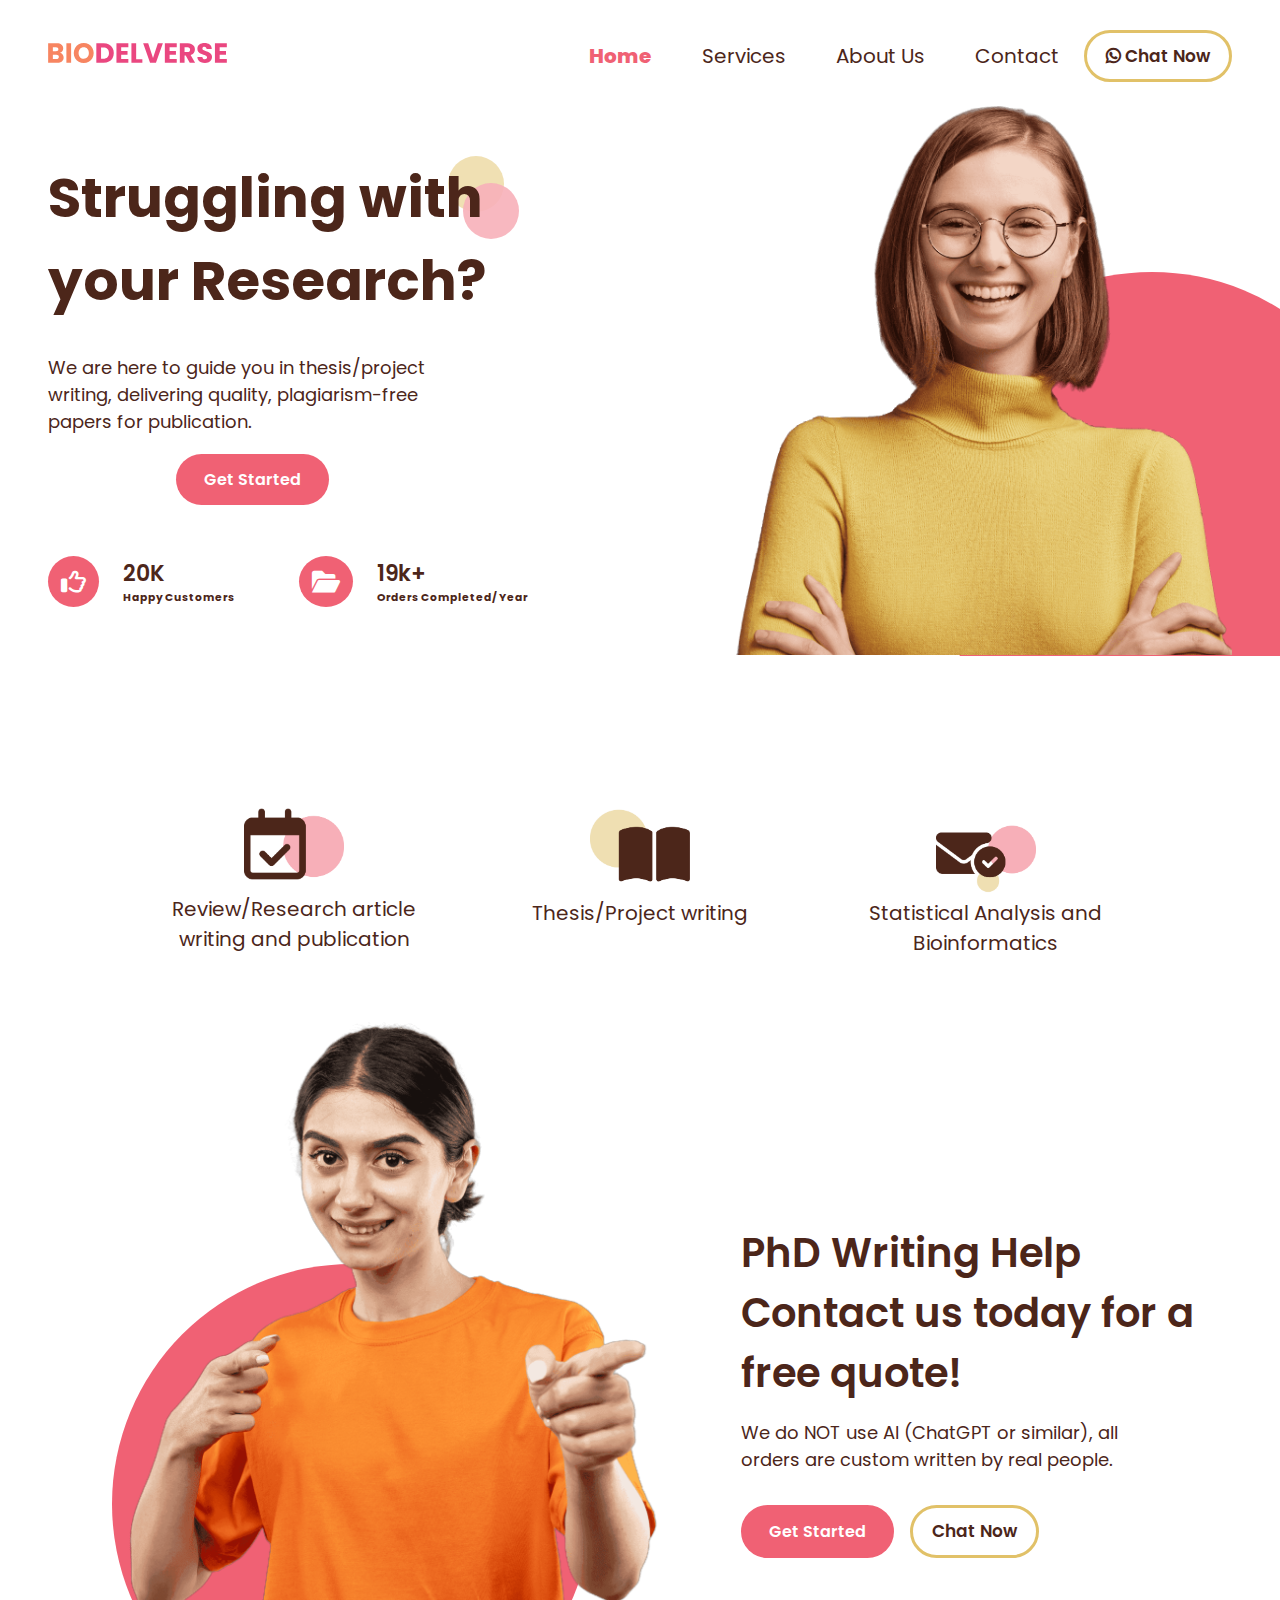
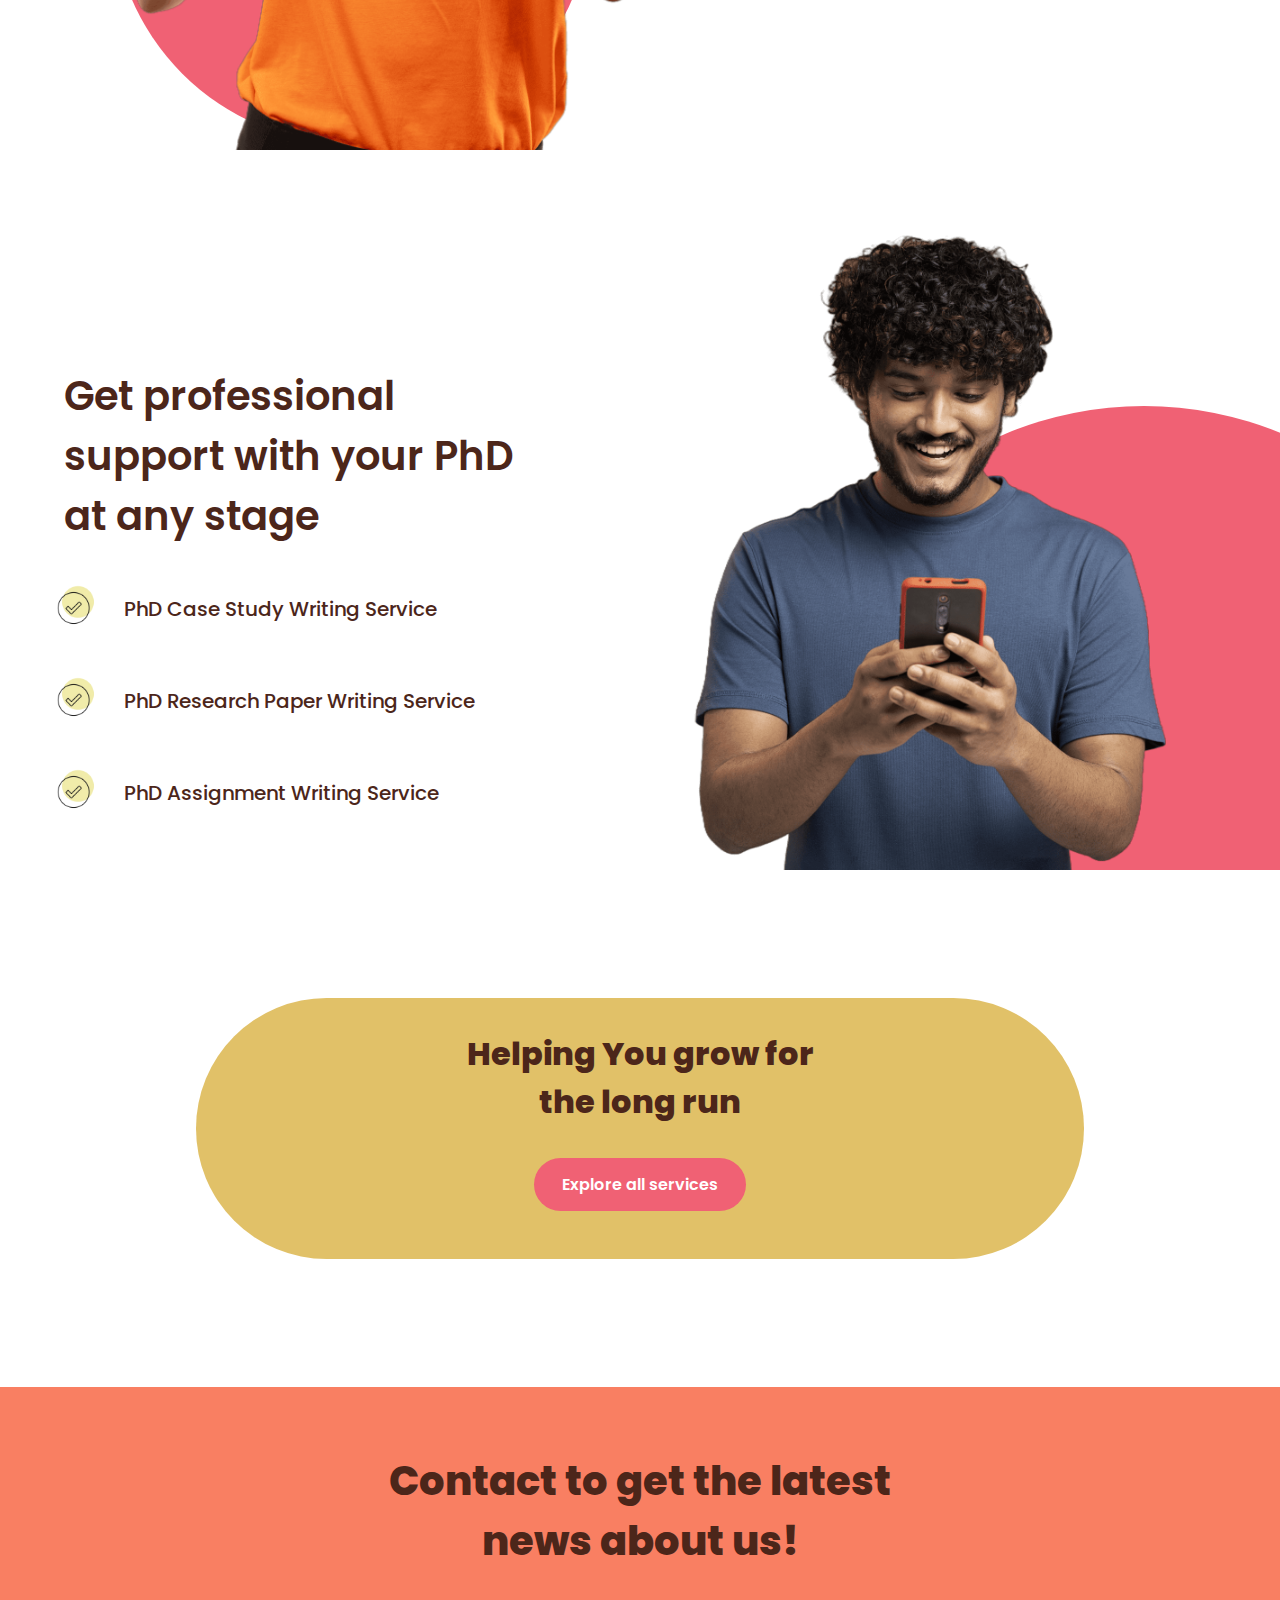
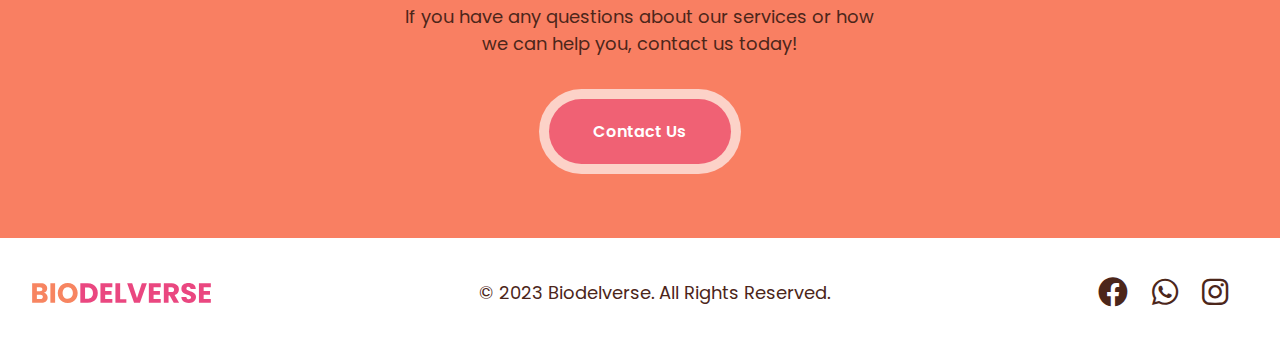
==== commit 7b7339a5: "Updated Content" ====
--- a/index.html
+++ b/index.html
@@ -150,9 +150,9 @@
 
           <!-- Features -->
           <div class="features">
-               <div class="featureBox">
+               <div class="featureBox" style="padding-top: 23px;">
                     <img src="./Assests/Section-2-icon-2.png" alt="" class="featureIcon">
-                    <h6 class="featureTagline">Editing & Proofreading</h6>
+                    <h6 class="featureTagline">Review/Research article writing and publication</h6>
                </div>
                <div class="featureBox">
                     <img src="./Assests/Section-2-icon-1.png" alt="" class="featureIcon">
--- a/style.css
+++ b/style.css
@@ -326,7 +326,7 @@
 }
 
 .featureTagline {
-     width: 15rem;
+     width: 16rem;
      text-align: center;
      font-size: 20px;
      margin: 0 auto;
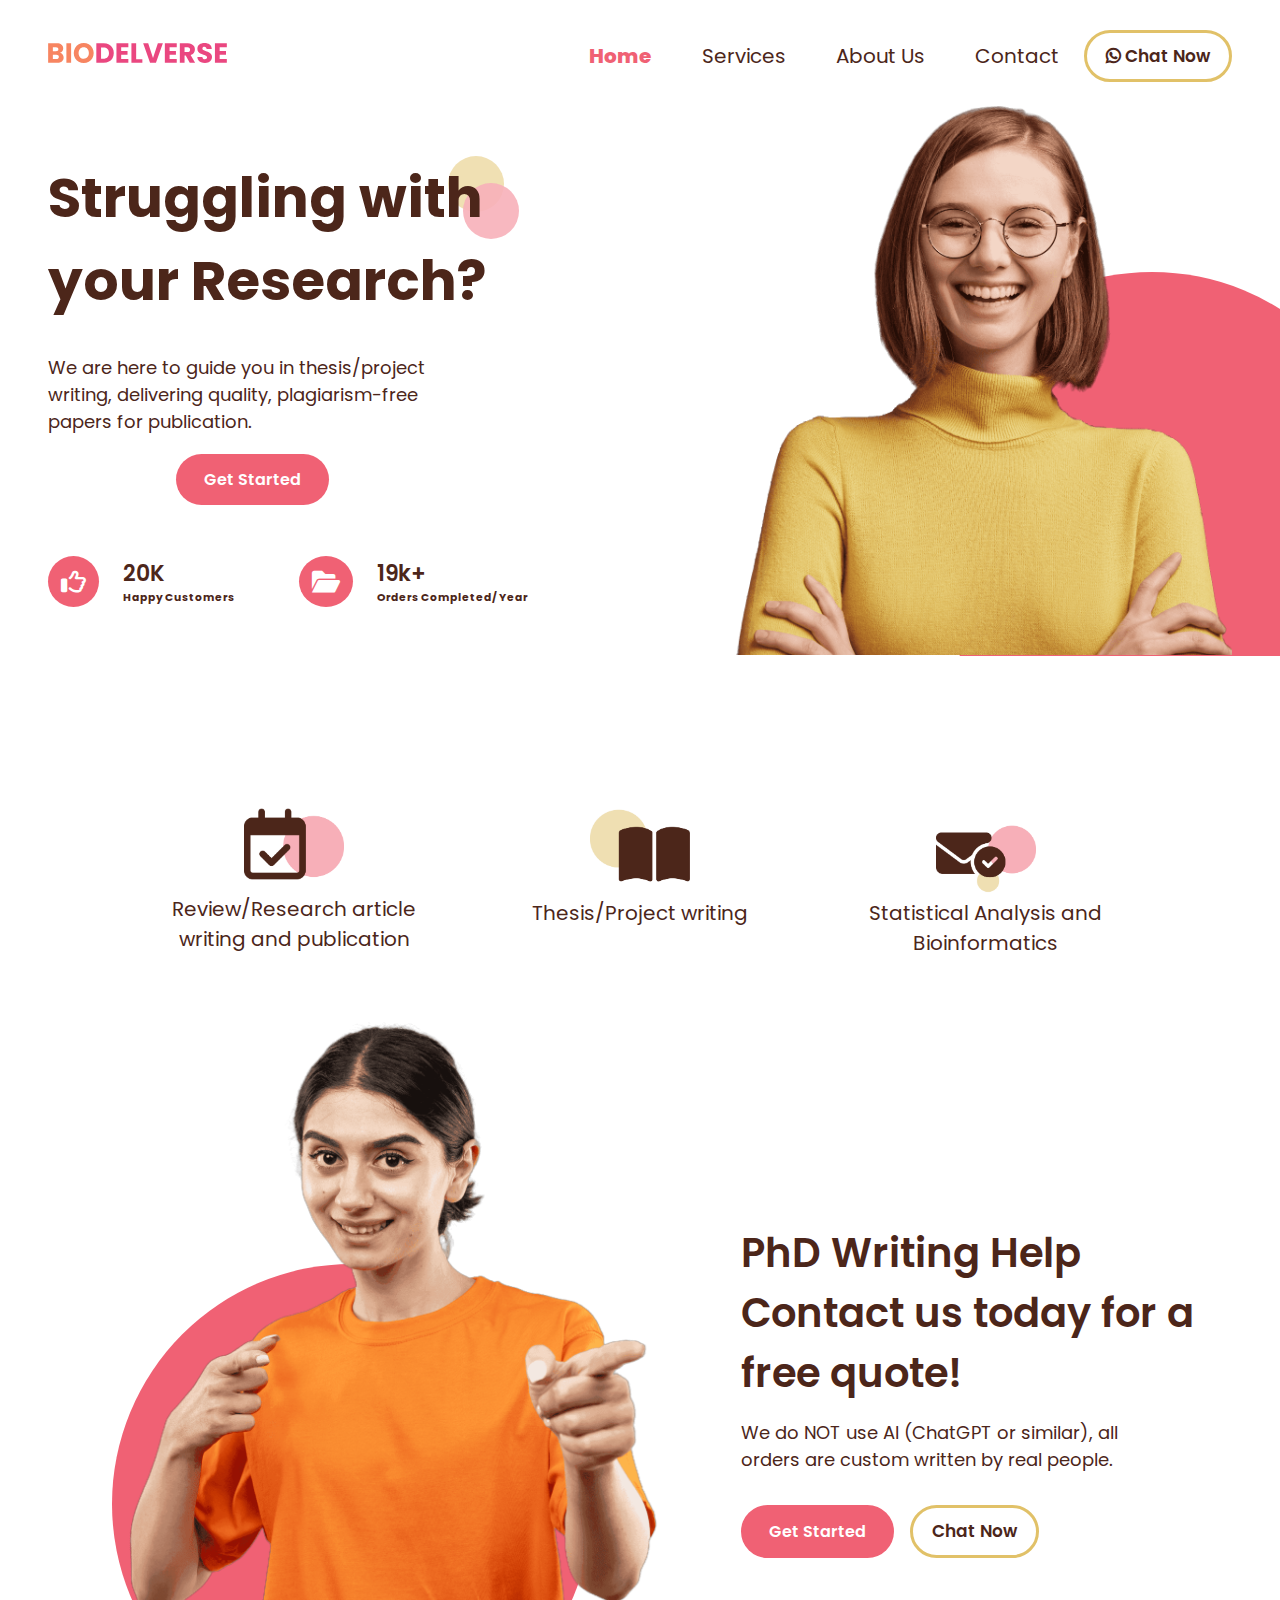
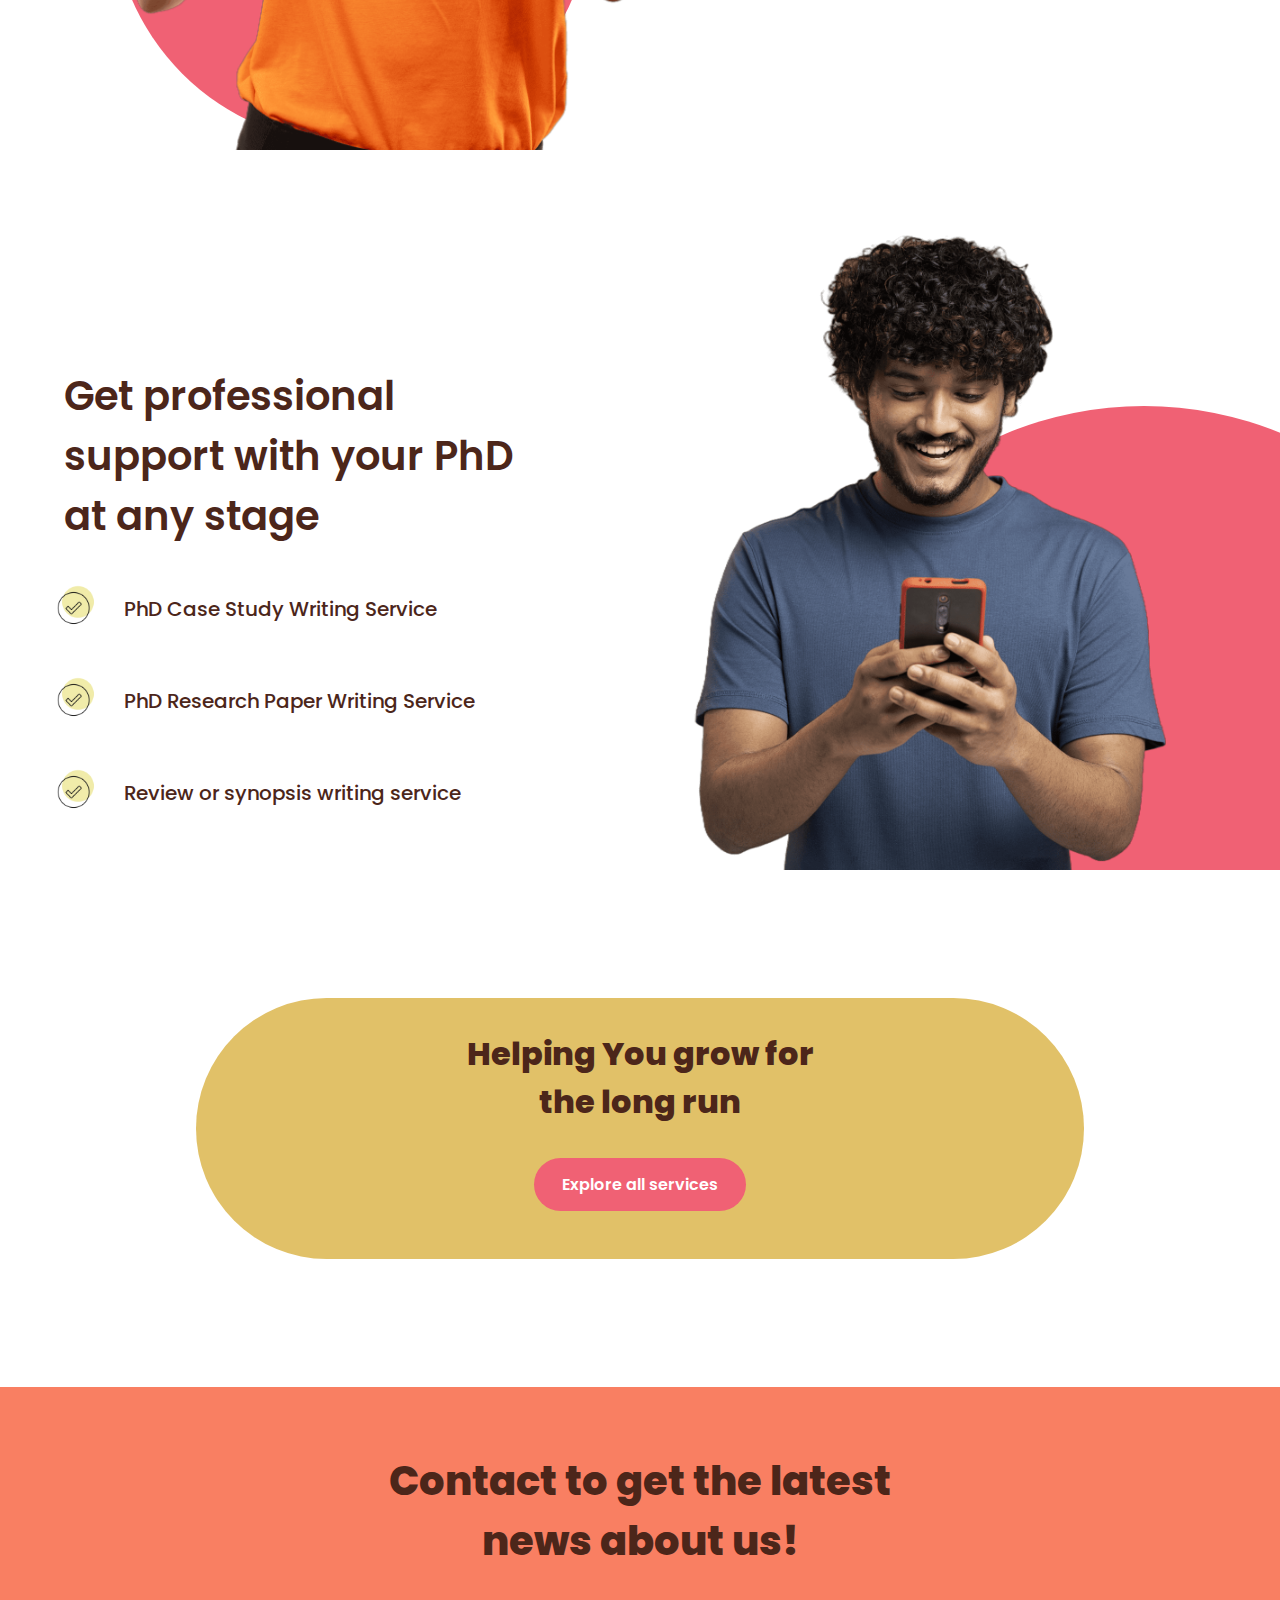
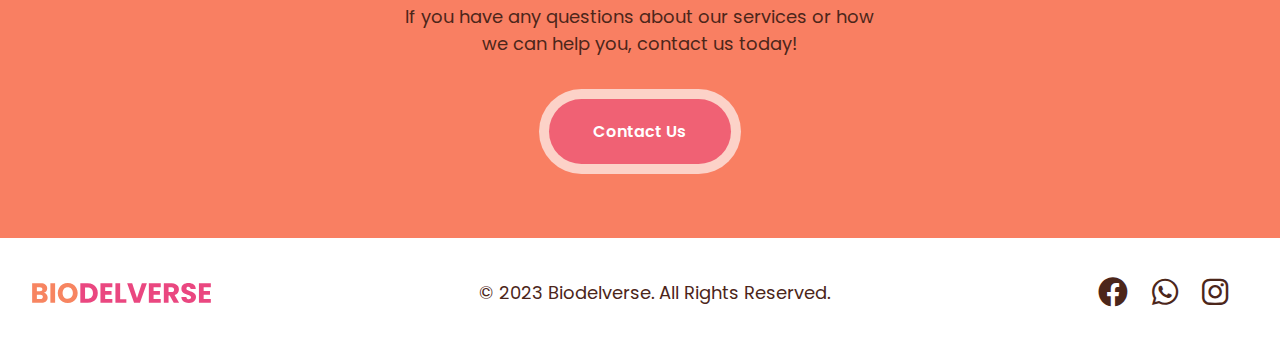
==== commit cda2cb01: "Updated index.html" ====
--- a/index.html
+++ b/index.html
@@ -224,7 +224,7 @@
                     <div>
                          <img src="Assests/tick-removebg.png" alt="">
                          <p>
-                              PhD Assignment Writing Service
+                              Review or synopsis writing service
                          </p>
                     </div>
 
@@ -318,26 +318,31 @@
                          </div>
                          <div class="screen-body-item">
                               <div class="app-form">
-                                   <form id="contactForm" class="formField"
-                                        action="https://script.google.com/macros/s/AKfycbzdx4es6n_eGww9zZ2LNi3wow7X397OpIFWarDgLo2lKXkbOkn2M5WrCmH2jN6Mx-Fr/exec">
+                                   <form id="submit-form" class="formField"
+                                        action="https://script.google.com/macros/s/AKfycbzdx4es6n_eGww9zZ2LNi3wow7X397OpIFWarDgLo2lKXkbOkn2M5WrCmH2jN6Mx-Fr/exec"
+                                        name="submit-form" ...>
                                         <div class="app-form-group">
-                                             <input class="app-form-control" placeholder="NAME" required>
+                                             <input name="Name" class="app-form-control" placeholder="NAME" required>
                                         </div>
                                         <div class="app-form-group">
-                                             <input class="app-form-control" type="email" placeholder="EMAIL" required>
+                                             <input name="E-Mail ID" class="app-form-control" type="email"
+                                                  placeholder="EMAIL" required>
                                         </div>
                                         <div class="app-form-group">
                                              <input class="app-form-control" placeholder="CONTACT NO" type="tel"
                                                   name="Phone Number" pattern="(\+?\d{10,13})?"
-                                                  title="Enter a valid phone number with 10 to 13 digits" required>
+                                                  title="Enter a valid phone number with 10 to 13 digits">
                                         </div>
                                         <div class="app-form-group message">
-                                             <input class="app-form-control" placeholder="MESSAGE">
+                                             <input name="Message" class="app-form-control" placeholder="MESSAGE">
                                         </div>
                                         <div class="app-form-group buttons">
                                              <button type="button" class="app-form-button"
                                                   onclick="clearForm()">CLEAR</button>
-                                             <button class="app-form-button">SEND</button>
+                                             <button type="submit" class="app-form-button">SEND</button>
+                                             <!-- loading icon -->
+                                             <div id="loading-icon" style="display: none;"><i
+                                                       class="fas fa-spinner fa-spin"></i></div>
                                         </div>
                                    </form>
                               </div>
@@ -346,6 +351,24 @@
                </div>
           </div>
      </div>
+     <!--contact form successfull box-->
+     <div id="success-message" class="background">
+          <div class="container">
+               <div class="screen">
+                    <div class="screen-body">
+                         <div class="screen-body-item">
+                              <div class="success-message">
+                                   <i class="fas fa-check-circle" style="font-size: 5rem; margin-bottom: 1rem;"></i>
+                                   <h2>Contact Submitted Successfully!</h2>
+                                   <p>Thank you for reaching out<br> We will get back to you soon</p>
+                                   <button class="app-form-button" id="done-button">Done</button>
+                              </div>
+                         </div>
+                    </div>
+               </div>
+          </div>
+     </div>
+
 
      <!-- -Local Js file ---->
      <script src="script.js"></script>
--- a/style.css
+++ b/style.css
@@ -930,9 +930,11 @@
      align-items: center;
      z-index: 9999;
 }
+
 #contact-form {
      display: none;
- }
+}
+
 .container {
      flex: 0 1 700px;
      margin: auto;
@@ -992,9 +994,9 @@
      background: #74c54f;
 }
 
-.screen-header-right i{
-    color: var(--white-c);
-    font-size: 18px;
+.screen-header-right i {
+     color: var(--white-c);
+     font-size: 18px;
 }
 
 .screen-body {
@@ -1017,9 +1019,11 @@
      position: relative;
      font-size: 26px;
 }
-.app-title  span{
+
+.app-title span {
      color: var(--brown);
 }
+
 .app-title:after {
      content: '';
      display: block;
@@ -1033,7 +1037,7 @@
 
 .app-contact {
      margin-top: auto;
-     font-size: 8px;
+     font-size: 11px;
      color: #888;
 }
 
@@ -1074,7 +1078,7 @@
      background: none;
      border: none;
      color: var(--bright-pink);
-     font-size: 14px;
+     font-size: 16px;
      cursor: pointer;
      outline: none;
 }
@@ -1108,34 +1112,7 @@
      margin: 0 5px;
 }
 
-@media screen and (max-width: 520px) {
-     .screen-body {
-          flex-direction: column;
-     }
-
-     .screen-body-item.left {
-          margin-bottom: 30px;
-     }
-
-     .app-title {
-          flex-direction: row;
-     }
-
-     .app-title span {
-          margin-right: 12px;
-     }
-
-     .app-title:after {
-          display: none;
-     }
-}
-
-@media screen and (max-width: 600px) {
-     .screen-body {
-          padding: 40px;
-     }
-
-     .screen-body-item {
-          padding: 0;
-     }
-}+#success-message {
+     display: none;
+     text-align: center;
+}
--- a/mediaquery.css
+++ b/mediaquery.css
@@ -759,6 +759,43 @@
      }
 }
 
+/* --------------------------- */
+/* --large Mobile Screen Start Here */
+/* ------------------------------- */
+@media screen and (max-width: 600px) {
+     .screen-body {
+          padding: 40px;
+     }
+
+     .screen-body-item {
+          padding: 0;
+     }
+}
+
+/* --------------------------- */
+/* -- Mobile Screen Start Here */
+/* ------------------------------- */
+@media screen and (max-width: 520px) {
+     .screen-body {
+          flex-direction: column;
+     }
+
+     .screen-body-item.left {
+          margin-bottom: 30px;
+     }
+
+     .app-title {
+          flex-direction: row;
+     }
+
+     .app-title span {
+          margin-right: 12px;
+     }
+
+     .app-title:after {
+          display: none;
+     }
+}
 
 /* --------------------------- */
 /* --Small Mobile Screen Start Here */
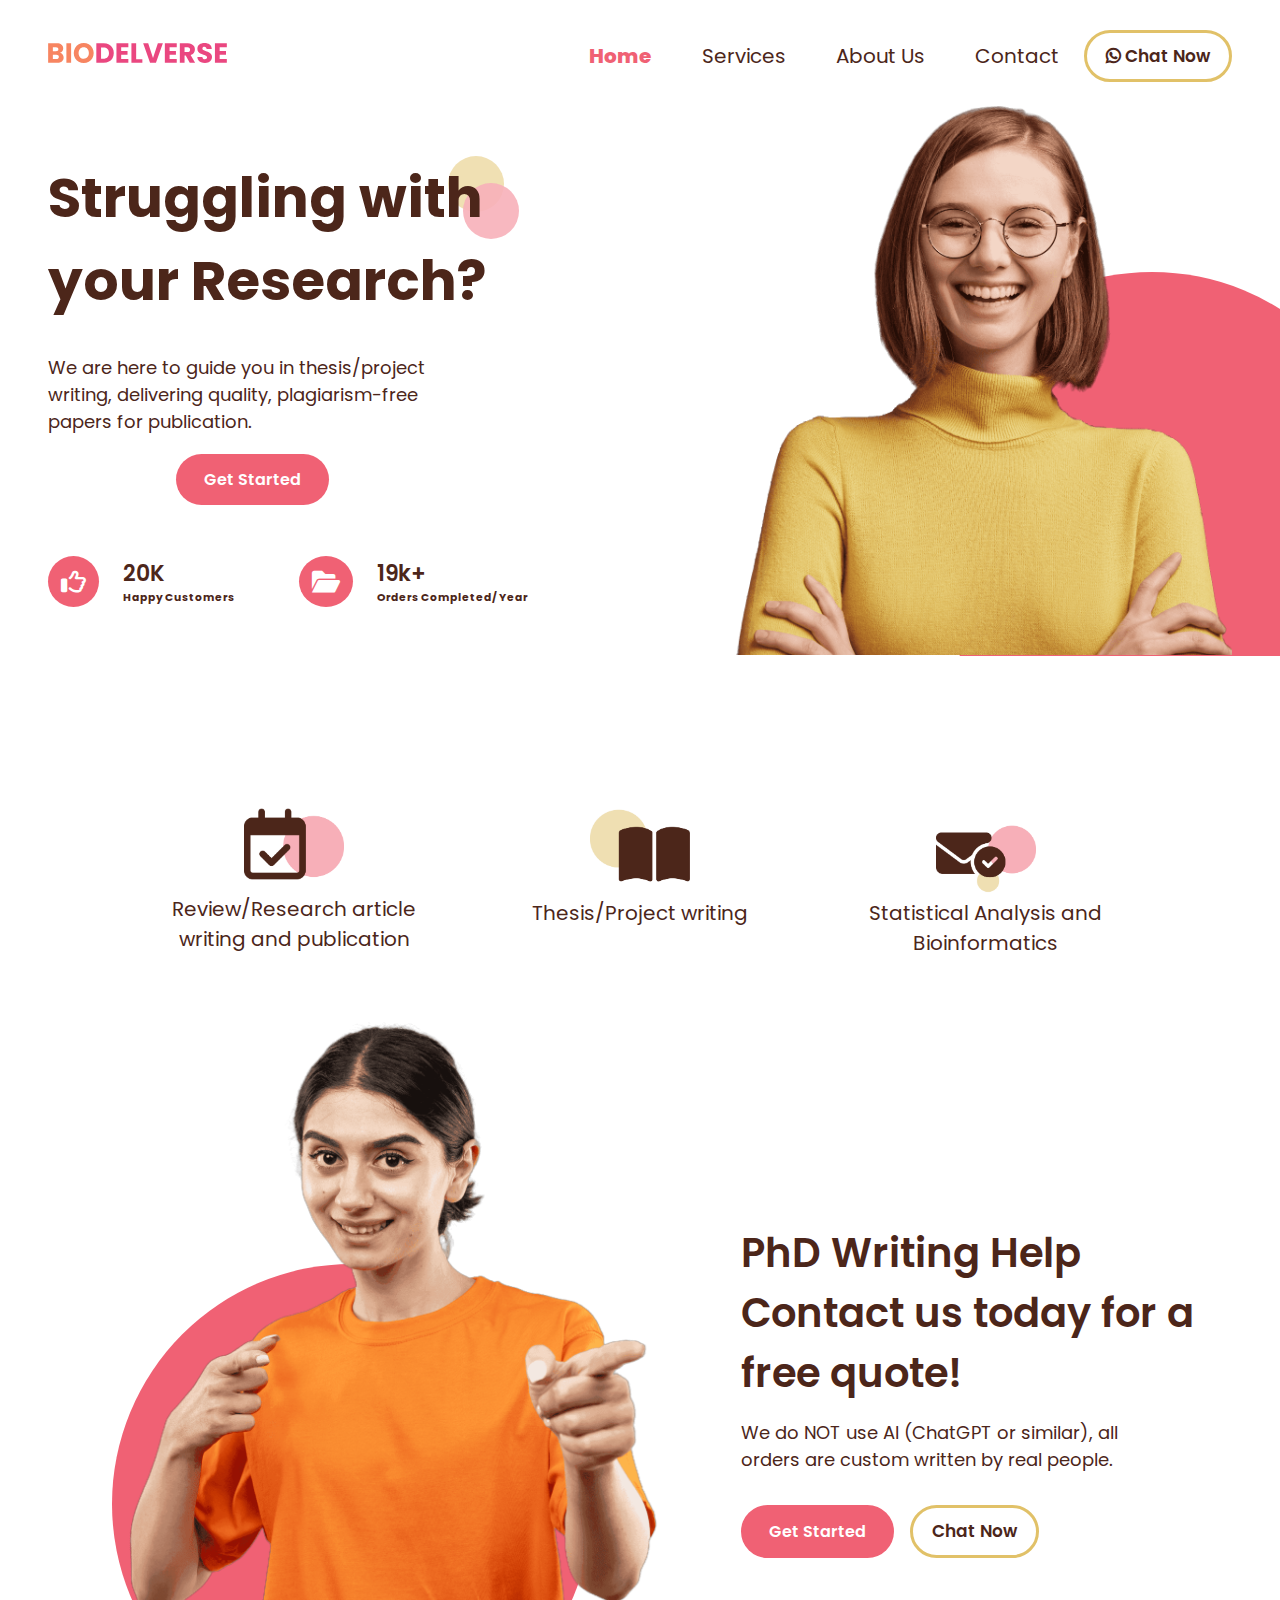
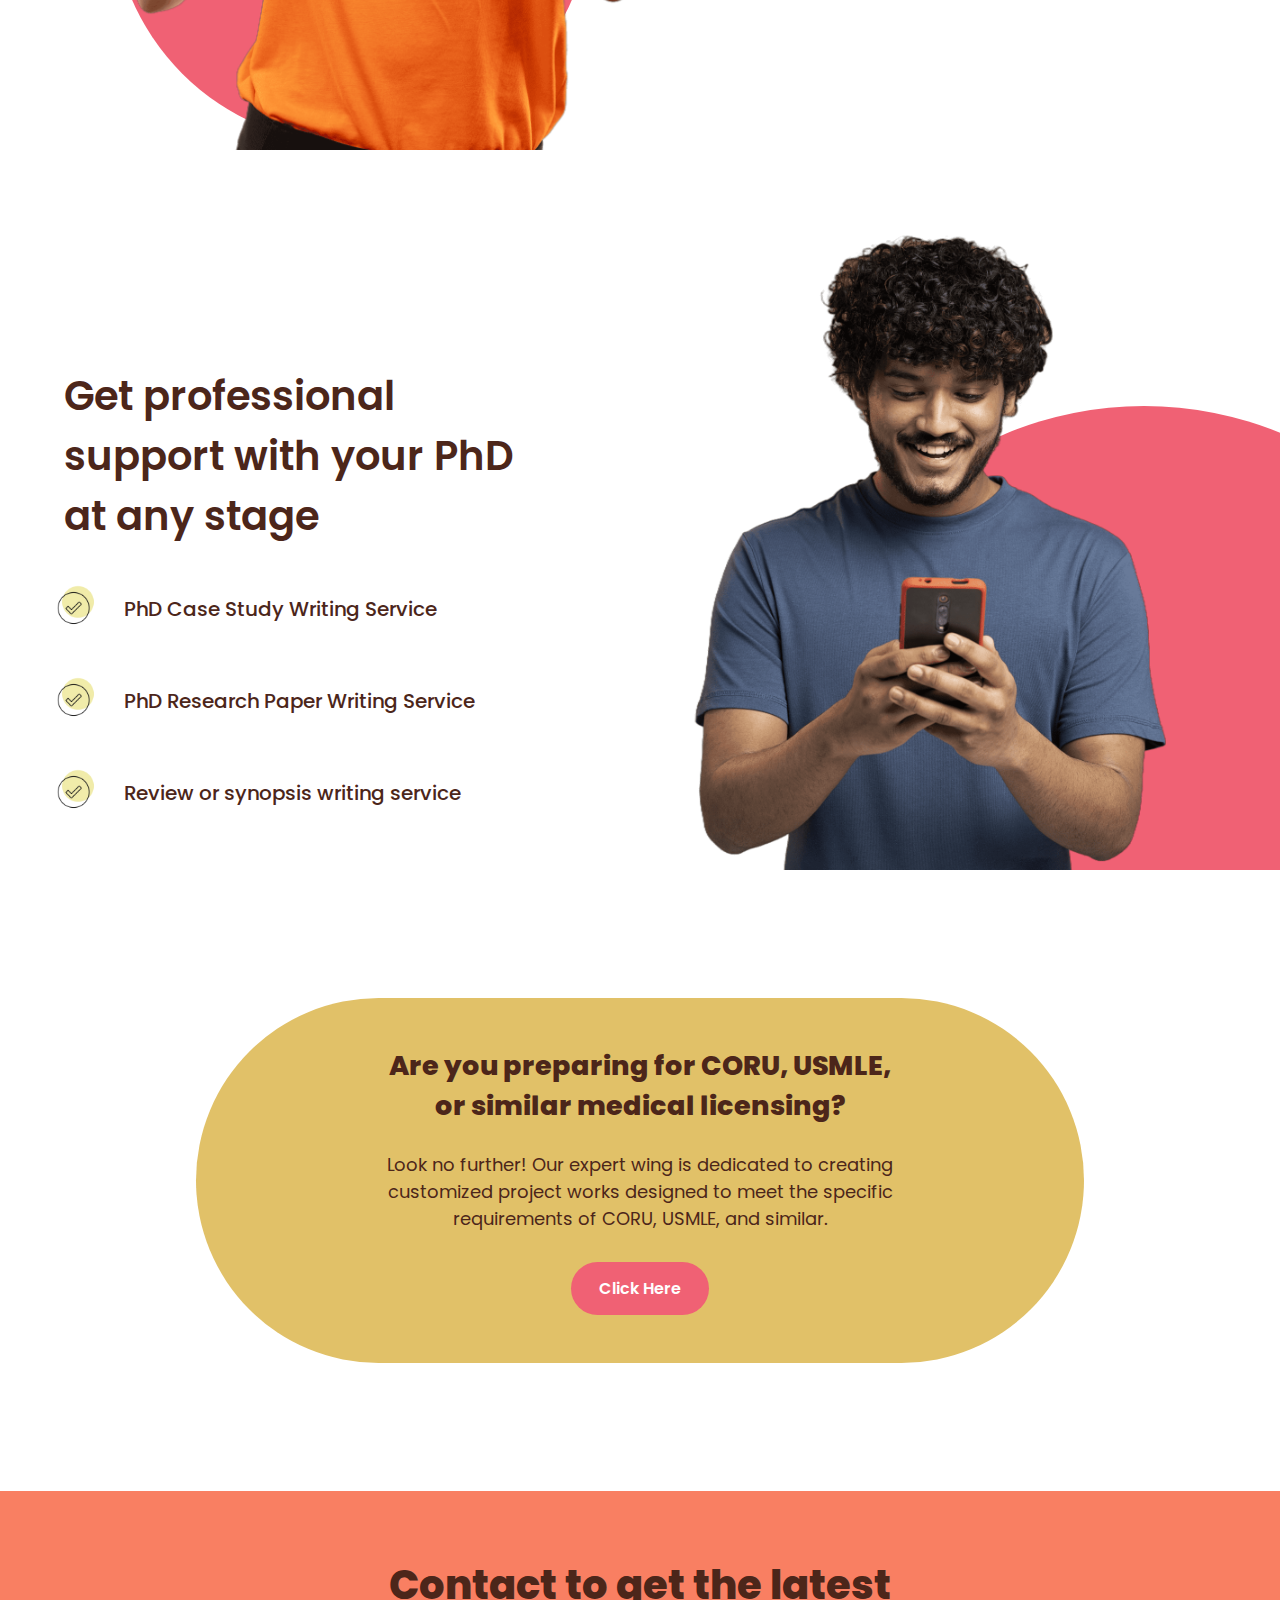
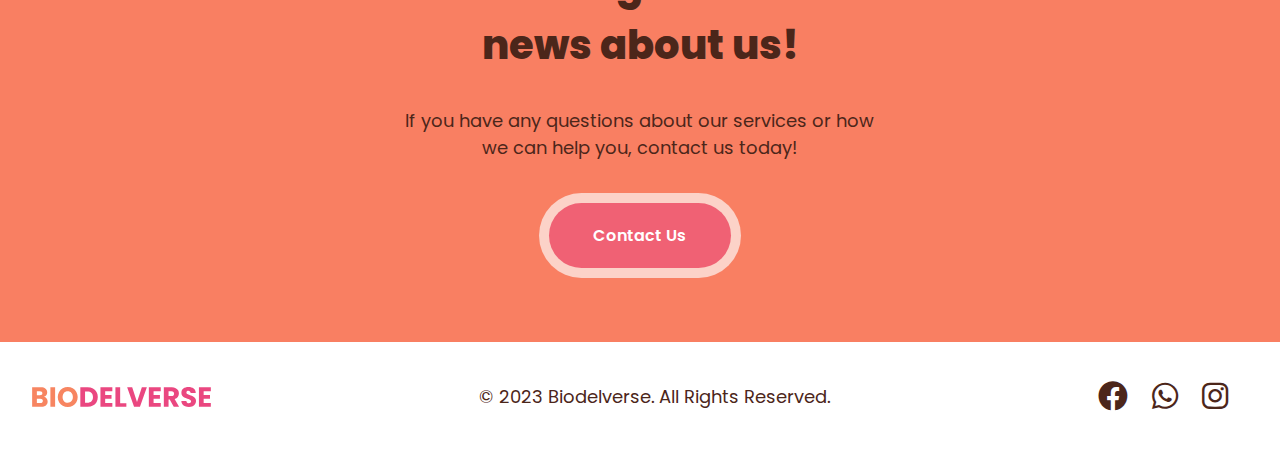
==== commit 1f76417e: "Updated Html Css" ====
--- a/index.html
+++ b/index.html
@@ -55,7 +55,7 @@
                          <li>
                               <a href="#" id="showContactFormBtnAnchor">Contact</a>
                          </li>
-                         <a href="https://wa.me/918590683963?text=Hi%20there!!" class="primary-btn"><i
+                         <a href="https://wa.me/919847014306?text=Hi%20there!!" class="primary-btn"><i
                                    class="fa-brands fa-whatsapp"></i> Chat Now</a>
                     </ul>
 
@@ -185,7 +185,7 @@
                </div>
                <div class="section-3-btn-box">
                     <a href="service.html" class="main-btn">Get Started</a>
-                    <a href="https://wa.me/918590683963?text=Hi%20there!!" class="primary-btn">Chat Now</a>
+                    <a href="https://wa.me/919847014306?text=Hi%20there!!" class="primary-btn">Chat Now</a>
 
                </div>
           </div>
@@ -247,9 +247,15 @@
 
           <!-- Reusable NewsLetter Box -->
           <div class="news-letter-container">
-               <h2>Helping You grow for
-                    <br> the long run</h2>
-               <a href="service.html#services-section-feature-container" class="main-btn">Explore all services</a>
+               <h2>Are you preparing for CORU, USMLE, <br>
+                    or similar medical licensing?</h2>
+               <p>
+                    Look no further! Our expert wing is dedicated to creating <br>
+                    customized project works designed to meet the specific <br>
+                    requirements of CORU, USMLE, and similar.
+
+               </p>
+               <a href="service.html#services-section-feature-container" class="main-btn">Click Here</a>
           </div>
      </section>
 
@@ -284,7 +290,7 @@
           <ul>
                <li><a href="https://www.facebook.com/biodelvers?mibextid=zLoPMf"><i
                               class="fa-brands fa-facebook"></i></a></li>
-               <li><a href="https://wa.me/918590683963?text=Hi%20there!!"><i class="fa-brands fa-whatsapp"></i></a></li>
+               <li><a href="https://wa.me/919847014306?text=Hi%20there!!"><i class="fa-brands fa-whatsapp"></i></a></li>
                <li><a href="https://www.instagram.com/biodelvers"><i class="fa-brands fa-instagram"></i></a></li>
           </ul>
      </section>
@@ -314,7 +320,7 @@
                                    <span>CONTACT</span>
                                    <span>US</span>
                               </div>
-                              <div class="app-contact">CONTACT INFO : +91 8590683963</div>
+                              <div class="app-contact">CONTACT INFO : +91 9847014306</div>
                          </div>
                          <div class="screen-body-item">
                               <div class="app-form">
--- a/style.css
+++ b/style.css
@@ -475,9 +475,15 @@
 .news-letter-container h2 {
      max-width: fit-content;
      text-align: center;
-     margin: 2rem auto;
+     margin: 3rem auto 2rem;
      font-weight: 800;
-     font-size: 32px;
+     font-size: 27px;
+}
+
+.news-letter-container p {
+     margin-top: -7px;
+     margin-bottom: 30px;
+     text-align: center;
 }
 
 .news-letter-container a {
@@ -1115,4 +1121,4 @@
 #success-message {
      display: none;
      text-align: center;
-}
+}--- a/mediaquery.css
+++ b/mediaquery.css
@@ -417,7 +417,7 @@
           max-width: fit-content;
           margin: 2rem auto;
           font-weight: 800;
-          font-size: 19px;
+          font-size: 24px;
      }
 
 
